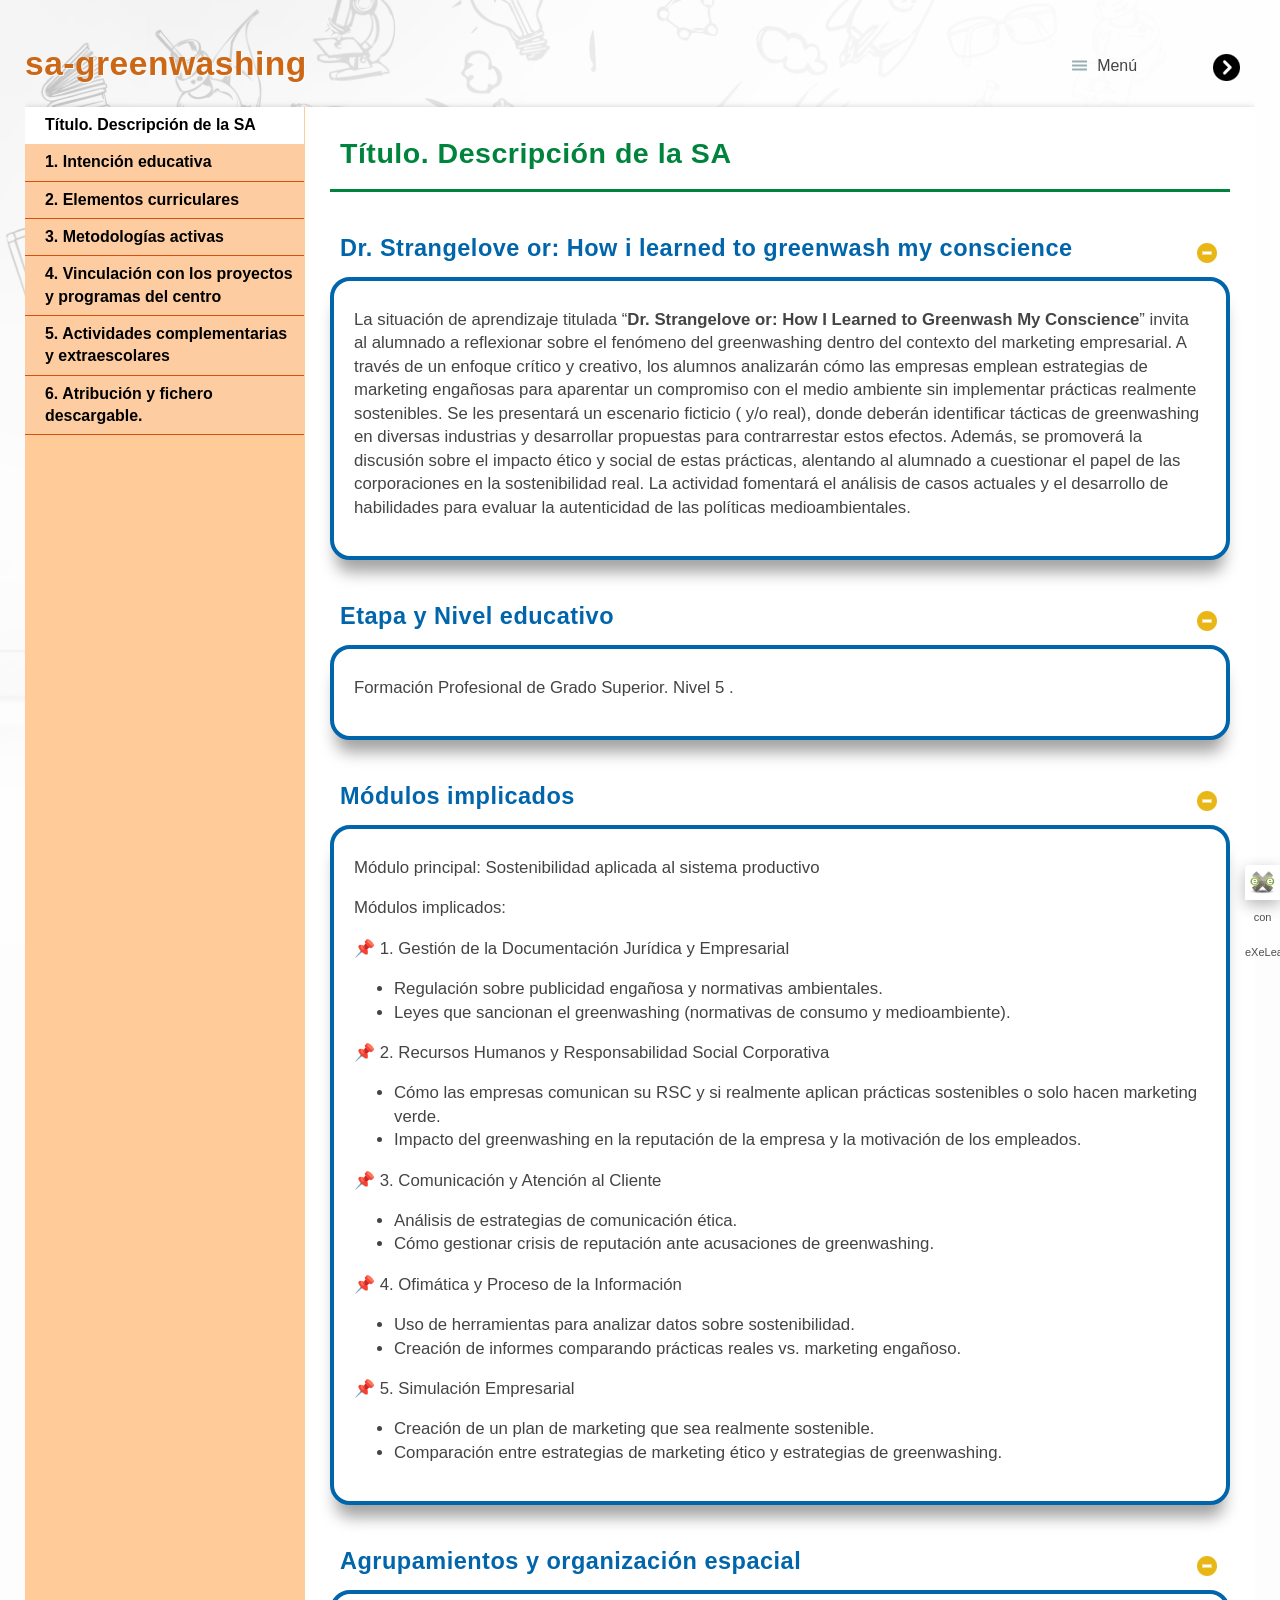
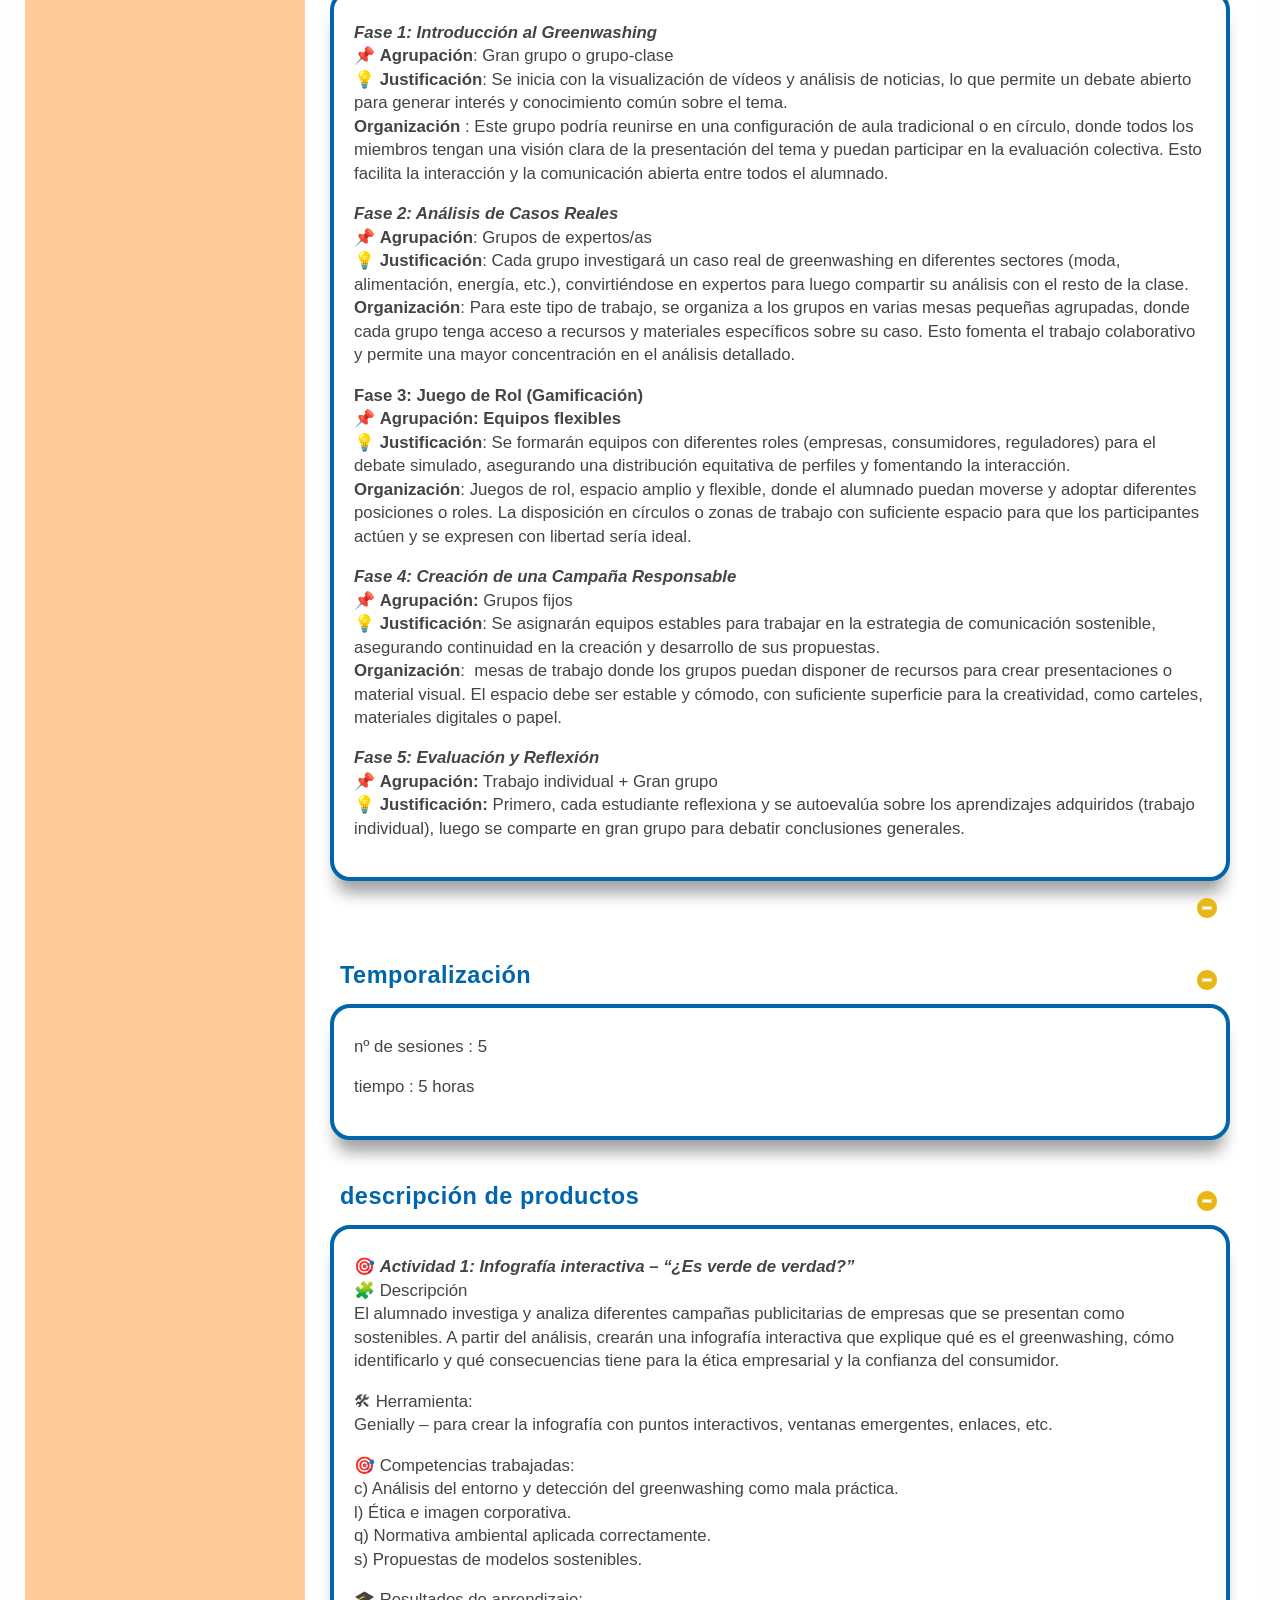
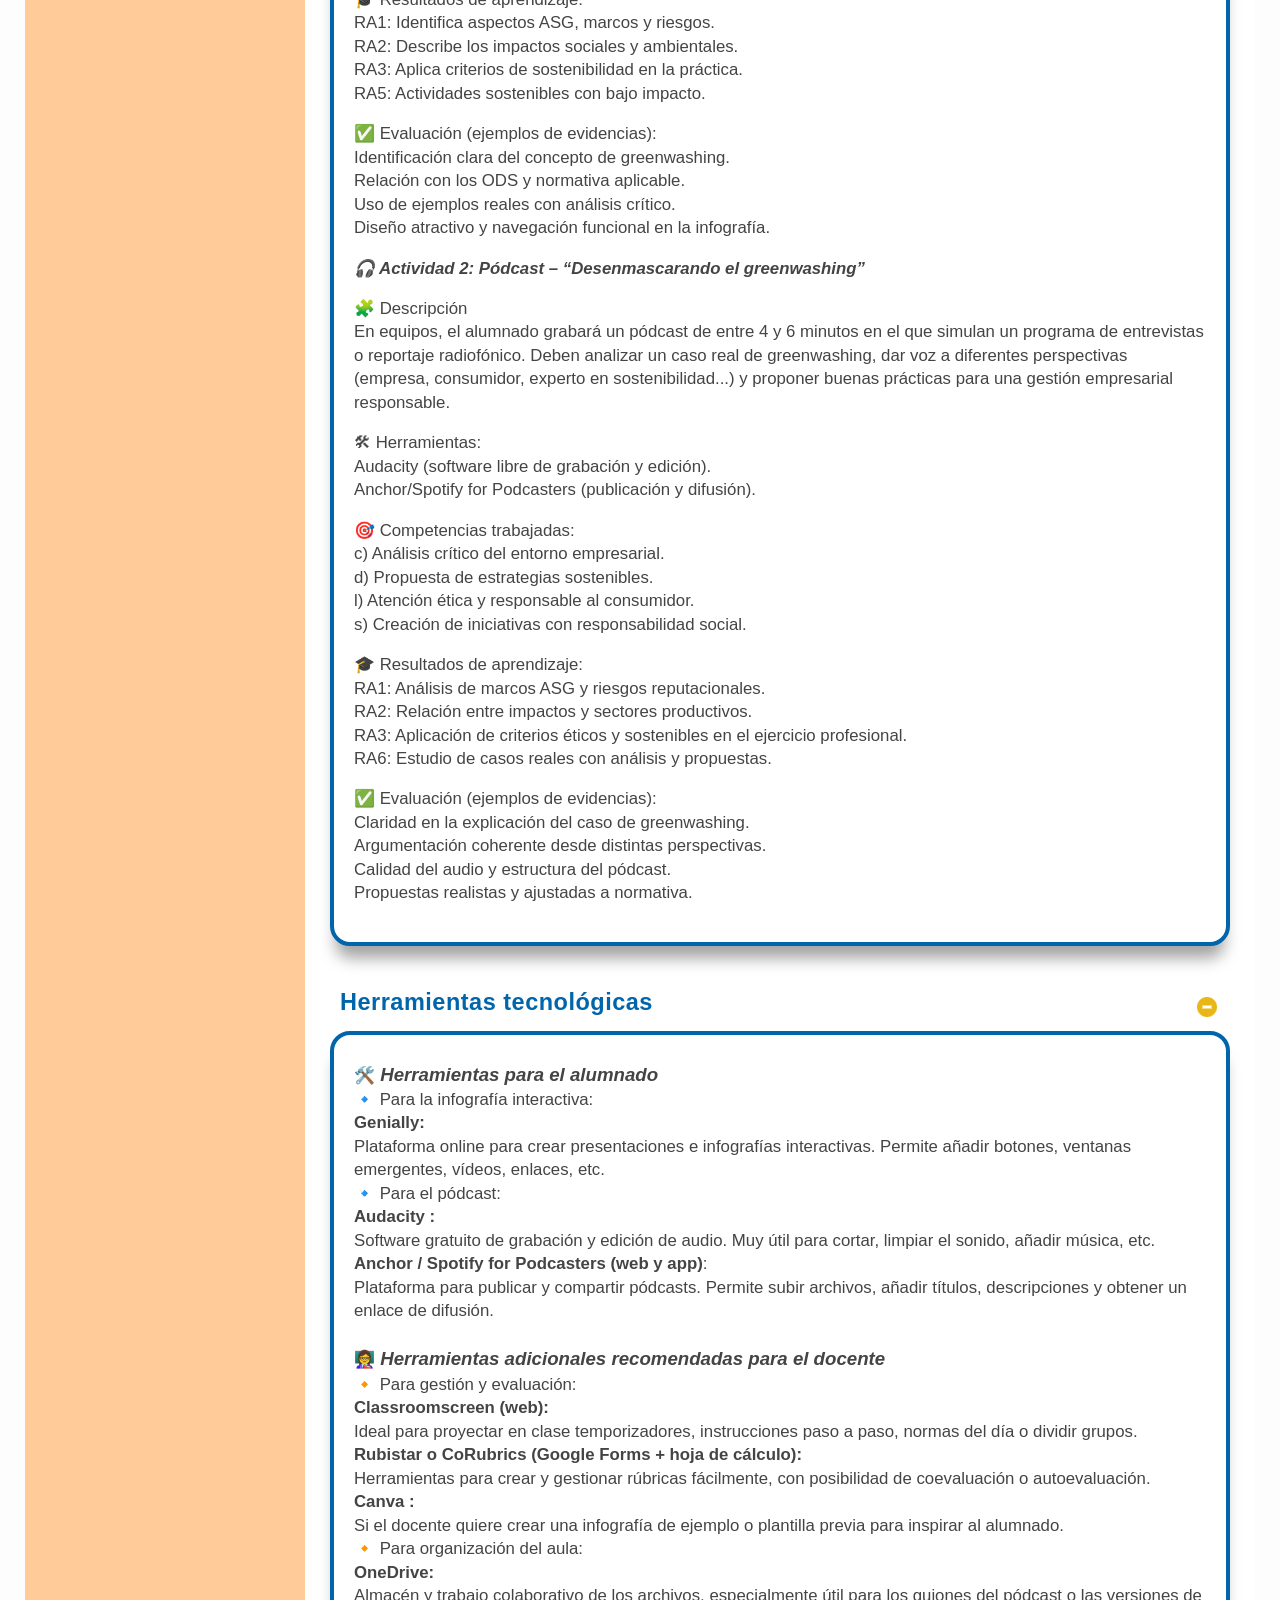
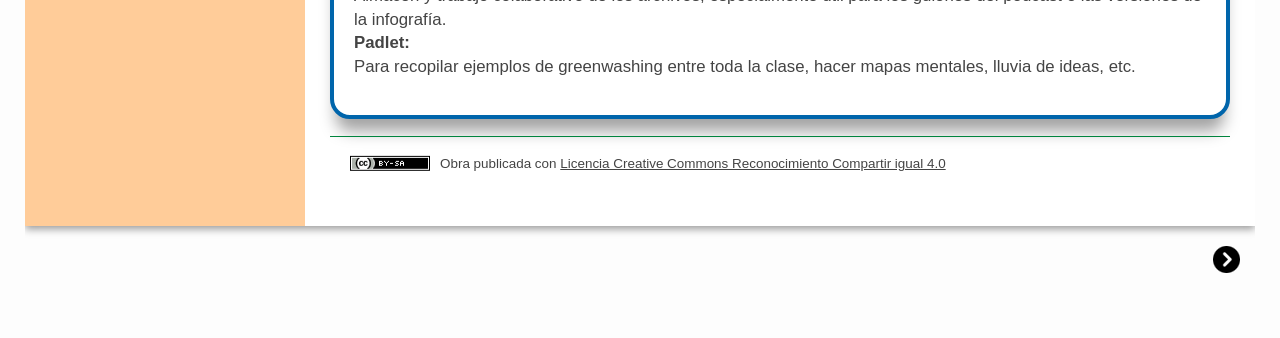
==== index.html @ 89f5fe3b "Add files via upload" ====
<!doctype html>
<html lang="es">
<head>
<link rel="stylesheet" type="text/css" href="base.css" />
<link rel="stylesheet" type="text/css" href="content.css" />
<link rel="stylesheet" type="text/css" href="nav.css" />
<meta http-equiv="content-type" content="text/html;  charset=utf-8" />
<title>sa-greenwashing </title>
<link rel="shortcut icon" href="favicon.ico" type="image/x-icon" />
<meta name="author" content="NMBV" />
<link rel="license" type="text/html" href="http://creativecommons.org/licenses/by-sa/4.0/" />
<meta name="generator" content="eXeLearning 2.9 Portable - exelearning.net" />
<meta name="description" content="Situación de aprendizaje sobre greenwashing" />
<!--[if lt IE 9]><script type="text/javascript" src="exe_html5.js"></script><![endif]-->
<script type="text/javascript" src="exe_jquery.js"></script>
<script type="text/javascript" src="common_i18n.js"></script>
<script type="text/javascript" src="common.js"></script>
<meta name="viewport" content="width=device-width, initial-scale=1" />
</head>
<body class="exe-web-site" id="exe-node-0"><script type="text/javascript">document.body.className+=" js"</script>
<div id="content">
<p id="skipNav"><a href="#main" class="sr-av">Saltar la navegación</a></p>
<header id="header" ><div id="headerContent">sa-greenwashing</div></header>
<nav id="siteNav">
<ul>
   <li id="active"><a href="index.html" class="active daddy main-node">Título. Descripción de la SA</a></li>
   <li><a href="1_intencin_educativa.html" class="no-ch">1. Intención educativa</a></li>
   <li><a href="2_elementos_curriculares.html" class="no-ch">2. Elementos curriculares</a></li>
   <li><a href="3_metodologas_activas.html" class="no-ch">3. Metodologías activas</a></li>
   <li><a href="4_vinculacin_con_los_proyectos_y_programas_del_centro.html" class="no-ch">4. Vinculación con los proyectos y programas del centro</a></li>
   <li><a href="5_actividades_complementarias_y_extraescolares.html" class="no-ch">5. Actividades complementarias y extraescolares</a></li>
   <li><a href="6_atribucin_y_fichero_descargable.html" class="no-ch">6. Atribución y fichero descargable.</a></li>
</ul>
</nav>
<div id='topPagination'>
<nav class="pagination noprt">
<a href="1_intencin_educativa.html" class="next"><span>Siguiente<span> &raquo;</span></span></a>
</nav>
</div>
<div id="main-wrapper">
<section id="main">
<header id="nodeDecoration"><h1 id="nodeTitle">Título. Descripción de la SA</h1></header>
<article class="iDevice_wrapper textIdevice em_iDevice" id="id1">
<div class="iDevice emphasis1" >
<header class="iDevice_header iDevice_header_noIcon"><h1 class="iDeviceTitle">Dr. Strangelove or: How i learned to greenwash my conscience</h1></header>
<div class="iDevice_inner">
<div class="iDevice_content_wrapper">
<div id="ta1_127_2" class="block iDevice_content">
<div class="exe-text"><p>La situación de aprendizaje titulada “<strong>Dr. Strangelove or: How I Learned to Greenwash My Conscience</strong>” invita al alumnado a reflexionar sobre el fenómeno del greenwashing dentro del contexto del marketing empresarial. A través de un enfoque crítico y creativo, los alumnos analizarán cómo las empresas emplean estrategias de marketing engañosas para aparentar un compromiso con el medio ambiente sin implementar prácticas realmente sostenibles. Se les presentará un escenario ficticio ( y/o real), donde deberán identificar tácticas de greenwashing en diversas industrias y desarrollar propuestas para contrarrestar estos efectos. Además, se promoverá la discusión sobre el impacto ético y social de estas prácticas, alentando al alumnado a cuestionar el papel de las corporaciones en la sostenibilidad real. La actividad fomentará el análisis de casos actuales y el desarrollo de habilidades para evaluar la autenticidad de las políticas medioambientales.</p>
<p></p></div>
</div>
</div>
</div>
</div>
</article>
<article class="iDevice_wrapper textIdevice em_iDevice" id="id3">
<div class="iDevice emphasis1" >
<header class="iDevice_header iDevice_header_noIcon"><h1 class="iDeviceTitle">Etapa y Nivel educativo</h1></header>
<div class="iDevice_inner">
<div class="iDevice_content_wrapper">
<div id="ta3_129_2" class="block iDevice_content">
<div class="exe-text"><p>Formación Profesional de Grado Superior. Nivel 5 .</p></div>
</div>
</div>
</div>
</div>
</article>
<article class="iDevice_wrapper textIdevice em_iDevice" id="id4">
<div class="iDevice emphasis1" >
<header class="iDevice_header iDevice_header_noIcon"><h1 class="iDeviceTitle">Módulos implicados</h1></header>
<div class="iDevice_inner">
<div class="iDevice_content_wrapper">
<div id="ta4_130_2" class="block iDevice_content">
<div class="exe-text"><p>Módulo principal: Sostenibilidad aplicada al sistema productivo</p>
<p>Módulos implicados:</p>
<p>📌 1. Gestión de la Documentación Jurídica y Empresarial</p>
<ul>
<li>Regulación sobre publicidad engañosa y normativas ambientales.</li>
<li>Leyes que sancionan el greenwashing (normativas de consumo y medioambiente).</li>
</ul>
<p>📌 2. Recursos Humanos y Responsabilidad Social Corporativa</p>
<ul>
<li>Cómo las empresas comunican su RSC y si realmente aplican prácticas sostenibles o solo hacen marketing verde.</li>
<li>Impacto del greenwashing en la reputación de la empresa y la motivación de los empleados.</li>
</ul>
<p>📌 3. Comunicación y Atención al Cliente</p>
<ul>
<li>Análisis de estrategias de comunicación ética.</li>
<li>Cómo gestionar crisis de reputación ante acusaciones de greenwashing.</li>
</ul>
<p>📌 4. Ofimática y Proceso de la Información</p>
<ul>
<li>Uso de herramientas para analizar datos sobre sostenibilidad.</li>
<li>Creación de informes comparando prácticas reales vs. marketing engañoso.</li>
</ul>
<p>📌 5. Simulación Empresarial</p>
<ul>
<li>Creación de un plan de marketing que sea realmente sostenible.</li>
<li>Comparación entre estrategias de marketing ético y estrategias de greenwashing.</li>
</ul>
<p></p></div>
</div>
</div>
</div>
</div>
</article>
<article class="iDevice_wrapper textIdevice em_iDevice" id="id5">
<div class="iDevice emphasis1" >
<header class="iDevice_header iDevice_header_noIcon"><h1 class="iDeviceTitle">Agrupamientos y organización  espacial</h1></header>
<div class="iDevice_inner">
<div class="iDevice_content_wrapper">
<div id="ta5_131_2" class="block iDevice_content">
<div class="exe-text"><p><strong><em>Fase 1: Introducción al Greenwashing</em></strong><br />📌 <strong>Agrupación</strong>: Gran grupo o grupo-clase<br />💡 <strong>Justificación</strong>: Se inicia con la visualización de vídeos y análisis de noticias, lo que permite un debate abierto para generar interés y conocimiento común sobre el tema.<br /><strong>Organización</strong> : Este grupo podría reunirse en una configuración de aula tradicional o en círculo, donde todos los miembros tengan una visión clara de la presentación del tema y puedan participar en la evaluación colectiva. Esto facilita la interacción y la comunicación abierta entre todos el alumnado.</p>
<p></p>
<p><em><strong>Fase 2: Análisis de Casos Reales</strong></em><br />📌 <strong>Agrupación</strong>: Grupos de expertos/as<br />💡 <strong>Justificación</strong>: Cada grupo investigará un caso real de greenwashing en diferentes sectores (moda, alimentación, energía, etc.), convirtiéndose en expertos para luego compartir su análisis con el resto de la clase.<br /><strong>Organización</strong>: Para este tipo de trabajo, se organiza a los grupos en varias mesas pequeñas agrupadas, donde cada grupo tenga acceso a recursos y materiales específicos sobre su caso. Esto fomenta el trabajo colaborativo y permite una mayor concentración en el análisis detallado.</p>
<p><strong>Fase 3: Juego de Rol (Gamificación)</strong><br />📌 <strong>Agrupación: Equipos flexibles</strong><br />💡 <strong>Justificación</strong>: Se formarán equipos con diferentes roles (empresas, consumidores, reguladores) para el debate simulado, asegurando una distribución equitativa de perfiles y fomentando la interacción.<br /><strong>Organización</strong>: Juegos de rol, espacio amplio y flexible, donde el alumnado puedan moverse y adoptar diferentes posiciones o roles. La disposición en círculos o zonas de trabajo con suficiente espacio para que los participantes actúen y se expresen con libertad sería ideal.</p>
<p><em><strong>Fase 4: Creación de una Campaña Responsable</strong></em><br />📌 <strong>Agrupación:</strong> Grupos fijos<br />💡 <strong>Justificación</strong>: Se asignarán equipos estables para trabajar en la estrategia de comunicación sostenible, asegurando continuidad en la creación y desarrollo de sus propuestas.<br /><strong>Organización</strong>:  mesas de trabajo donde los grupos puedan disponer de recursos para crear presentaciones o material visual. El espacio debe ser estable y cómodo, con suficiente superficie para la creatividad, como carteles, materiales digitales o papel.</p>
<p><em><strong>Fase 5: Evaluación y Reflexión</strong></em><br />📌 <strong>Agrupación:</strong> Trabajo individual + Gran grupo<br />💡 <strong>Justificación:</strong> Primero, cada estudiante reflexiona y se autoevalúa sobre los aprendizajes adquiridos (trabajo individual), luego se comparte en gran grupo para debatir conclusiones generales.</p></div>
</div>
</div>
</div>
</div>
</article>
<article class="iDevice_wrapper textIdevice" id="id6">
<div class="iDevice emphasis0" >
<div id="ta6_132_2" class="block iDevice_content">

</div>
</div>
</article>
<article class="iDevice_wrapper textIdevice em_iDevice" id="id7">
<div class="iDevice emphasis1" >
<header class="iDevice_header iDevice_header_noIcon"><h1 class="iDeviceTitle">Temporalización</h1></header>
<div class="iDevice_inner">
<div class="iDevice_content_wrapper">
<div id="ta7_127_2" class="block iDevice_content">
<div class="exe-text"><p>nº de sesiones : 5</p>
<p>tiempo : 5 horas</p></div>
</div>
</div>
</div>
</div>
</article>
<article class="iDevice_wrapper textIdevice em_iDevice" id="id8">
<div class="iDevice emphasis1" >
<header class="iDevice_header iDevice_header_noIcon"><h1 class="iDeviceTitle">descripción de productos</h1></header>
<div class="iDevice_inner">
<div class="iDevice_content_wrapper">
<div id="ta8_128_2" class="block iDevice_content">
<div class="exe-text"><p>🎯 <em><strong>Actividad 1: Infografía interactiva – “¿Es verde de verdad?”</strong></em><br />🧩 Descripción<br />El alumnado investiga y analiza diferentes campañas publicitarias de empresas que se presentan como sostenibles. A partir del análisis, crearán una infografía interactiva que explique qué es el greenwashing, cómo identificarlo y qué consecuencias tiene para la ética empresarial y la confianza del consumidor.</p>
<p>🛠 Herramienta:<br />Genially – para crear la infografía con puntos interactivos, ventanas emergentes, enlaces, etc.</p>
<p>🎯 Competencias trabajadas:<br />c) Análisis del entorno y detección del greenwashing como mala práctica.<br />l) Ética e imagen corporativa.<br />q) Normativa ambiental aplicada correctamente.<br />s) Propuestas de modelos sostenibles.</p>
<p>🎓 Resultados de aprendizaje:<br />RA1: Identifica aspectos ASG, marcos y riesgos.<br />RA2: Describe los impactos sociales y ambientales.<br />RA3: Aplica criterios de sostenibilidad en la práctica.<br />RA5: Actividades sostenibles con bajo impacto.</p>
<p>✅ Evaluación (ejemplos de evidencias):<br />Identificación clara del concepto de greenwashing.<br />Relación con los ODS y normativa aplicable.<br />Uso de ejemplos reales con análisis crítico.<br />Diseño atractivo y navegación funcional en la infografía.</p>
<p><em><strong>🎧 Actividad 2: Pódcast – “Desenmascarando el greenwashing”</strong></em></p>
<p>🧩 Descripción<br />En equipos, el alumnado grabará un pódcast de entre 4 y 6 minutos en el que simulan un programa de entrevistas o reportaje radiofónico. Deben analizar un caso real de greenwashing, dar voz a diferentes perspectivas (empresa, consumidor, experto en sostenibilidad...) y proponer buenas prácticas para una gestión empresarial responsable.</p>
<p>🛠 Herramientas:<br />Audacity (software libre de grabación y edición).<br />Anchor/Spotify for Podcasters (publicación y difusión).</p>
<p>🎯 Competencias trabajadas:<br />c) Análisis crítico del entorno empresarial.<br />d) Propuesta de estrategias sostenibles.<br />l) Atención ética y responsable al consumidor.<br />s) Creación de iniciativas con responsabilidad social.</p>
<p>🎓 Resultados de aprendizaje:<br />RA1: Análisis de marcos ASG y riesgos reputacionales.<br />RA2: Relación entre impactos y sectores productivos.<br />RA3: Aplicación de criterios éticos y sostenibles en el ejercicio profesional.<br />RA6: Estudio de casos reales con análisis y propuestas.</p>
<p>✅ Evaluación (ejemplos de evidencias):<br />Claridad en la explicación del caso de greenwashing.<br />Argumentación coherente desde distintas perspectivas.<br />Calidad del audio y estructura del pódcast.<br />Propuestas realistas y ajustadas a normativa.</p></div>
</div>
</div>
</div>
</div>
</article>
<article class="iDevice_wrapper textIdevice em_iDevice" id="id9">
<div class="iDevice emphasis1" >
<header class="iDevice_header iDevice_header_noIcon"><h1 class="iDeviceTitle">Herramientas tecnológicas</h1></header>
<div class="iDevice_inner">
<div class="iDevice_content_wrapper">
<div id="ta9_129_2" class="block iDevice_content">
<div class="exe-text"><p>🛠️<span style="font-size: 14pt;"> <em><strong>Herramientas para el alumnado</strong></em></span><br />🔹 Para la infografía interactiva:<br /><strong>Genially:</strong><br />Plataforma online para crear presentaciones e infografías interactivas. Permite añadir botones, ventanas emergentes, vídeos, enlaces, etc.<br />🔹 Para el pódcast:<br /><strong>Audacity :</strong><br />Software gratuito de grabación y edición de audio. Muy útil para cortar, limpiar el sonido, añadir música, etc.<br /><strong>Anchor / Spotify for Podcasters (web y app)</strong>:<br />Plataforma para publicar y compartir pódcasts. Permite subir archivos, añadir títulos, descripciones y obtener un enlace de difusión.<br /><br />👩‍🏫<span style="font-size: 14pt;"><em><strong> Herramientas adicionales recomendadas para el docente</strong></em></span><br />🔸 Para gestión y evaluación:<br /><strong>Classroomscreen (web):</strong><br />Ideal para proyectar en clase temporizadores, instrucciones paso a paso, normas del día o dividir grupos.<br /><strong>Rubistar o CoRubrics (Google Forms + hoja de cálculo):</strong><br />Herramientas para crear y gestionar rúbricas fácilmente, con posibilidad de coevaluación o autoevaluación.<br /><strong>Canva :</strong><br />Si el docente quiere crear una infografía de ejemplo o plantilla previa para inspirar al alumnado.<br />🔸 Para organización del aula:<br /><strong>OneDrive:</strong><br />Almacén y trabajo colaborativo de los archivos, especialmente útil para los guiones del pódcast o las versiones de la infografía.<br /><strong>Padlet:</strong><br />Para recopilar ejemplos de greenwashing entre toda la clase, hacer mapas mentales, lluvia de ideas, etc.</p></div>
</div>
</div>
</div>
</div>
</article>
<div id="packageLicense" class="cc cc-by-sa">
<p><span>Obra publicada con</span> <a rel="license" href="http://creativecommons.org/licenses/by-sa/4.0/">Licencia Creative Commons Reconocimiento Compartir igual 4.0</a></p>
</div>
</section>
</div>
<div id='bottomPagination'>
<nav class="pagination noprt">
<a href="1_intencin_educativa.html" class="next"><span>Siguiente<span> &raquo;</span></span></a>
</nav>
</div>
</div>
<p id="made-with-eXe"><a href="https://exelearning.net/" target="_blank" rel="noopener"><span>Creado con eXeLearning<span> (Ventana nueva)</span></span></a></p><script type="text/javascript" src="_style_js.js"></script></body></html>
---- base.css ----
/*
eXe
Copyright 2004-2006, University of Auckland
Copyright 2004-2007 eXe Project, New Zealand Tertiary Education Commission
base style sheet for all themes
*/
body{margin:0;padding:0 10px 10px 10px;font-family:arial,verdana,helvetica,sans-serif;font-size:.8em}#header{text-align:left;height:50px;padding-left:20px;font-size:2.2em;font-weight:bold}a{text-decoration:none}a:hover,a:focus{text-decoration:underline}img.submit,img.help,img.info,img.gallery{border:0}li{list-style-position:inside}#nodeDecoration{padding:.1em;border-bottom:0;text-align:right}.block,.feedback{display:block;padding-top:.25em;padding-bottom:.25em}.feedback{font-family:times,serif;font-size:120%}.feedback-button p{margin:0}.emphasis0{padding-left:0;margin:0}.iDeviceTitle{font-weight:bold;position:relative;top:-18px}input.feedbackbutton{margin-top:10px;margin-bottom:10px}.popupDiv{background-color:#EDEFF0;border:2px solid #607489;padding:0 4px 4px 4px;margin-left:15px;text-align:left;z-index:99;border-radius:3px}.popupDivLabel{text-align:center;font:message-box;font-weight:bold;color:#fff;cursor:move;margin:0 -4px;background-image:url(popup_bg.gif)}@media print{.feedback{display:block!important}.feedback.iDevice_solution a{text-decoration:none;color:inherit}.iDevice_solution li span{display:none}div.node,article.node{page-break-after:always}.external-iframe{display:none}.external-iframe-src{display:block!important;margin:2em 0;font-size:.95em;text-align:center}#made-with-eXe{display:none}}.external-iframe{border:0}.iDevice a,#siteFooter a,#packageLicense a,.toggle-idevice a{text-decoration:underline}.iDevice a:hover,#siteFooter a:hover,#packageLicense a:hover,.toggle-idevice a:hover{text-decoration:none}.pre-code{background:#112C4A;color:#E7ECF1;font-family:Monaco,Courier,monospace;border-radius:9px;font-size:12px;margin:2em 1em;overflow:auto;padding:20px}.iDevice_content{position:relative;max-width:100%}.exe-epub3 .iDevice_content{position:static}.iDevice_header{background-position:0 50%;background-repeat:no-repeat}.iDevice_header.iDevice_header_noIcon{background-image:none;padding:5px 0}.TrueFalseIdevice label{white-space:nowrap;margin-right:1em;line-height:1.7em}.cloze-activity-form input[type='text']{max-width:calc(100% - .45em)}.exe-dl{margin-bottom:2em;margin-left:1.5em}.exe-dl dt{font-weight:bold}.exe-dl dd{margin:1em 1.5em}.js .exe-dl dt{margin:1.2em 0 0 0}.exe-dl dt a{text-decoration:underline}.exe-dl .icon{font-family:Arial,sans-serif;display:block;width:20px;height:20px;font-size:16px;margin-right:1em;line-height:20px;text-align:center;float:left;border-radius:2px;position:relative}@media all and (min-width:1px){.exe-dl dt a{align-items:center;display:flex;text-decoration:none}.exe-dl .icon{height:18px;line-height:18px;width:18px;padding:1px;font:18px monospace;font-weight:bold;display:flex;justify-content:center;align-items:center}}.exe-dl-toggler{height:20px;margin:1.5em}.exe-dl-toggler a{margin-left:0;font-weight:bold}.js .exe-dl dd{display:none;padding-left:0;margin:1em 1em 1em 37px}.exe-math{display:block;margin:2em 0}.exe-math,.MathJax_Display{text-align:left!important}.exe-math.position-center,.position-center .MathJax_Display,[style*="text-align: center"] .MathJax_Display{text-align:center!important}.exe-math.position-right,.position-right .MathJax_Display,[style*="text-align: right"] .MathJax_Display{text-align:right!important}.js .show-image .exe-math-code,.js .show-code .exe-math-img{display:none}.exe-math-links{font-size:.85em}.exe-math-inline{display:inline;margin:0 .1em!important}.exe-figure{margin:2em 0;max-width:100%}.position-center{margin:2em auto}.position-right{margin:2em 0 2em auto}.float-left{float:left;margin:.5em 1.5em 1em 0}.float-right{float:right;margin:.5em 0 1em 2em}.figcaption{padding-top:.2em}.figcaption.header{padding-top:0;padding-bottom:.2em}.exe-layout-2-cols,.exe-layout-3-cols{width:100%}.exe-layout-2-cols .exe-col{float:left;width:49%}.exe-layout-2-cols .exe-col-1{padding-right:1%}.exe-layout-2-cols .exe-col-2{padding-left:1%}.exe-layout-2-30-70 .exe-col{width:69%}.exe-layout-2-30-70 .exe-col-1{width:29%}.exe-layout-2-70-30 .exe-col{width:29%}.exe-layout-2-70-30 .exe-col-1{width:69%}.exe-layout-3-cols .exe-col{float:left;width:32%}.exe-layout-3-cols .exe-col-1,.exe-layout-3-cols .exe-col-2{padding-right:2%}.exe-block-warning{background:#FCF8E3;color:#796034;border:1px solid #FAEBCC;padding:0 1em;border-radius:4px}p.exe-block-warning{padding:1em}.exe-block-alert{background:#ffc;color:#855000;border:1px solid #FFF099;padding:0 1em;border-radius:4px}p.exe-block-alert{padding:1em}.exe-block-danger{background:#FEF0EF;color:#973C3B;border:1px solid #F3DADD;padding:0 1em;border-radius:4px}p.exe-block-danger{padding:1em}.exe-block-info{background:#E1F1F9;color:#2B627D;border:1px solid #C9EDF4;padding:0 1em;border-radius:4px}p.exe-block-info{padding:1em}.exe-block-success{background:#E5F3E0;color:#336634;border:1px solid #DEEDD1;padding:0 1em;border-radius:4px}p.exe-block-success{padding:1em}.exe-block-warning a{color:#4F360A}.exe-block-alert a{color:#5B2600}.exe-block-danger a{color:#6D1211}.exe-block-info a{color:#063853}.exe-block-success a{color:#093C0A}div.exe-block-warning,div.exe-block-alert,div.exe-block-danger,div.exe-block-info,div.exe-block-success{margin:1em 0}.js a.exe-enlarge{position:relative;display:block}.exe-enlarge-icon{display:none;width:30px;height:30px;position:absolute;top:50%;left:50%;margin:-15px 0 0 -15px;border-radius:15px;background:#333;z-index:10;box-shadow:0 0 7px 0 #DDD}.exe-enlarge-icon b{width:30px;height:30px;line-height:30px;text-align:center;display:block;font-size:1.3em;color:#FFF}.exe-enlarge-icon b:before{content:"+"}.js a.exe-enlarge:hover img,.js a.exe-enlarge:focus img{opacity:.7;filter:alpha(opacity=70)}a.exe-enlarge:hover .exe-enlarge-icon,a.exe-enlarge:focus .exe-enlarge-icon{display:block;*display:none}.exe-clear{overflow:auto}.toggle-idevice,.exe-hidden,.js-required,.js .js-hidden,.exe-mindmap-code{display:none}.js .js-required{display:block}#packageLicense{text-align:center}.js #main .iDevice_hint_title{font-size:1em;margin-top:0;font-weight:normal;*margin-top:1em}.iDevice_hint{margin-bottom:1.5em}.iDevice_hint_title a{background-repeat:no-repeat;background-position:0 50%;padding-left:23px;text-decoration:none}.iDevice_hint_content{padding:0 23px}.iDevice_answer{overflow:hidden;*margin:1.5em 0}.iDevice_answer{overflow:hidden}.iDevice_answer p{margin-top:0}.iDevice_answer-field{width:2.5em;float:left}.js .iDevice_answer-content,.js .iDevice_answer-feedback{padding-left:2.5em}.hidden-idevice .image_text{display:none}abbr[title],acronym[title]{text-decoration:none;border-bottom:1px dotted}.pagination.page-counter{text-align:center}.pagination.noprt .sep{display:none}.pagination.noprt .page-counter{margin-right:20px}#topPagination .page-counter{margin-left:20px;margin-right:0}#skipNav{margin:0;position:absolute;width:100%}.sr-av,.js .js-sr-av,#skipNav a,.exe-hidden-accessible,.js .exe-tooltip-text{position:absolute;overflow:hidden;clip:rect(0 0 0 0);clip:rect(0,0,0,0);height:0}#skipNav a{background:#333;color:#fff;padding:.4em .85em}#skipNav a:active,#skipNav a:focus{position:static;overflow:visible;clip:auto;height:auto}.exe-table{margin:2em auto;max-width:100%;border:1px solid #CCC;border-collapse:collapse;border-spacing:0}.exe-table tr{background:#fff}.exe-table caption{padding:.5em 0;text-align:center;font-style:italic}.exe-table td,.exe-table th{border:1px solid #CCC;margin:0;padding:.5em 1em}.exe-table thead{background:#ddd;color:#000;text-align:left}.exe-table tr:nth-child(2n-1) td,.exe-table tbody tr:nth-child(2n-1) th{background:#F4F4F4}.exe-table tbody tr:nth-child(2n) th{background:#F4F4F4}.exe-table tbody tr:nth-child(2n-1) th{background:#E4E4E4}.exe-table thead+tbody tr:nth-child(2n) th{background:#fff}.exe-table thead+tbody tr:nth-child(2n-1) th{background:#F4F4F4}.exe-table-minimalist{margin:2em auto;border-collapse:collapse}.exe-table-minimalist tr{background:#fff}.exe-table-minimalist thead th{color:#000;padding:.6em 1.5em .6em .8em;border-bottom:2px solid #CCC;text-align:left}.exe-table-minimalist td,.exe-table-minimalist tbody th{border-bottom:1px solid #ccc;color:#555;padding:.5em 1.5em .5em .8em}.exe-table-minimalist tbody tr:hover td,.exe-table-minimalist tbody tr:hover th{color:#222}.exe-table-minimalist tr:nth-child(2n-1) td,.exe-table-minimalist tbody tr:nth-child(2n-1) th{background:#F9F9F9}.exe-table-minimalist caption{text-align:center;font-style:italic;border-bottom:2px solid #CCC;padding:.6em 0}.exe-table-responsive{display:block;overflow-x:auto;border:none}.exe-table-responsive,.exe-table-responsive th,.exe-table-responsive tr,.exe-table-responsive td{width:auto!important}body .qtip{font-size:.85em;line-height:1.5em}.qtip .exe-tooltip-text{position:relative;overflow:auto;clip:auto;height:auto}ol.auto-numbered{counter-reset:item}.auto-numbered ol{counter-reset:item}.auto-numbered li{display:block}.auto-numbered li:before{content:counters(item,".") ".- ";counter-increment:item}.exe-quote-cite cite{display:block;text-align:right;margin-top:-.5em}.exe-link-data{font-size:.8em;margin:0 .2em}.exe-link-data abbr{cursor:help}.styled-qc{font-family:Georgia,serif;font-style:italic;margin:1.5em 2.5em;padding:.25em 3.5em;position:relative}.styled-qc:before{display:block;content:"\201C";font-size:5em;position:absolute;left:0;top:-20px}.js .pbl-task-info{visibility:hidden}.pbl-task-info dt{float:left;font-weight:bold;margin-right:.5em}.pbl-task-info{overflow:hidden;margin:1em 0 1.5em 20px;width:auto;float:right;text-align:right}.pbl-task-info dt{margin:0;float:left;clear:left;width:150px}.pbl-task-info dd{margin:0 0 0 150px;text-align:left;padding-left:.5em}.pbl-task-info dd:after{content:'';display:block;clear:both}.pbl-task-description{clear:both}iframe,object,embed{max-width:100%}img,video{max-width:100%;height:auto}@media all and (max-width:992px){.exe-layout-3-cols .exe-col{float:none;width:100%;padding:0}.exe-layout-3-cols .exe-col .exe-figure{margin:2em auto}}@media all and (max-width:780px){.styled-qc{margin:1.5em .5em}.exe-layout-2-cols .exe-col{float:none;width:100%;padding:0}.exe-layout-2-cols .exe-col .exe-figure{margin:2em auto}}#exe-client-search-form{text-align:right;margin-bottom:2em}#exe-client-search-form p{margin:0}#exe-client-search-text{border:1px solid #ddd;padding:5px 10px;width:250px;max-width:60%}#exe-client-search-submit{border:1px solid #ddd;padding:5px 10px;background:#ddd;margin-left:-.4em;color:#333}.exe-client-search-results #nodeTitle,.exe-client-search-results .iDevice_wrapper,#exe-client-search-results,#exe-client-search-reset{display:none}.exe-client-search-results #exe-client-search-results{display:block}.exe-client-search-results #exe-client-search-reset{display:inline;line-height:2em}#exe-client-search-results p{margin-top:1.5em}#exe-client-search-results ul{margin:1.5em 1.5em 3em 1.5em;padding:0;list-style:none}#main #exe-client-search-results li{list-style-image:none;margin-bottom:1.5em}#exe-client-search-results a{font-size:1.15em}.exe-client-search-result{background:yellow}.exe-client-search-read-more{font-size:.7em;margin-left:.2em}#exe-client-search-reset{margin-left:.5em}@media all and (max-width:700px){#exe-client-search-form{text-align:center}}@media all and (max-width:600px){.exe-client-search-results #exe-client-search-reset{display:block;margin:1em 0 0 0}}#made-with-eXe{margin:0;position:fixed;bottom:0;right:0}#made-with-eXe a{text-decoration:none;box-shadow:rgba(0,0,0,0.35) 0 5px 15px;border-top-left-radius:4px;color:#222;font-size:11px;font-family:Arial,sans-serif;line-height:35px;width:35px;height:35px;background:#fff url(exe_powered_logo.png) no-repeat 0 50%;display:block;background-size:auto 23px;text-decoration:none;transition:.5s;opacity:.8}#made-with-eXe span{padding-left:35px;padding-right:5px}#made-with-eXe span span{position:absolute;overflow:hidden;clip:rect(0 0 0 0);clip:rect(0,0,0,0);height:0}#made-with-eXe a:hover{width:auto;padding:0 5px;background-position:5px 50%;opacity:1}
---- content.css ----
/* vietnamese */
@font-face{font-family:'Atkinson Hyperlegible';font-style:normal;font-weight:300;src:local('Atkinson Hyperlegible'),local('EncodeSans-Light'),url(Atkinson-Hyperlegible-Regular-102a.woff2) format('woff2');unicode-range:U+0102-0103,U+0110-0111,U+1EA0-1EF9,U+20AB}
/* latin-ext */
@font-face{font-family:'Atkinson Hyperlegible';font-style:normal;font-weight:300;src:local('Atkinson Hyperlegible'),local('EncodeSans-Light'),url(Atkinson-Hyperlegible-Regular-102a.woff2) format('woff2');unicode-range:U+0100-024F,U+0259,U+1E00-1EFF,U+2020,U+20A0-20AB,U+20AD-20CF,U+2113,U+2C60-2C7F,U+A720-A7FF}
/* latin */
@font-face{font-family:'Atkinson Hyperlegible';font-style:normal;font-weight:300;src:local('Atkinson Hyperlegible'),local('EncodeSans-Light'),url(Atkinson-Hyperlegible-Regular-102a.woff2) format('woff2');unicode-range:U+0000-00FF,U+0131,U+0152-0153,U+02BB-02BC,U+02C6,U+02DA,U+02DC,U+2000-206F,U+2074,U+20AC,U+2122,U+2191,U+2193,U+2212,U+2215,U+FEFF,U+FFFD}
html,body{min-height:100%}
html{padding:0}
body{font:1.05em/1.4 "Atkinson Hyperlegible",Arial,Helvetica,sans-serif;padding:20px;margin:0;text-align:left;color:#444;background:#fff}
input,select,textarea,.feedback{font-family:"Atkinson Hyperlegible",​Arial,Helvetica,sans-serif;font-size:1em}
.pre-code,.highlighted-code{font-family:"Atkinson Hyperlegible",​Arial,Helvetica,sans-serif;font-size:.9em;border-radius:0}
a{color:#cc6715}
/* Header is also in single page */
header#header #headerContent h1{color:#cc6715;border:none;margin-right:75px}
#header h1{margin:0;font-size:1em;color:#00843D}
#emptyHeader,#nodeDecoration{height:auto;font-size:1em;text-align:left;letter-spacing:.5px;padding:16px 25px 16px 10px;border-bottom:3px solid #00843D;margin-bottom:0;background:url(_style_logo.png) no-repeat 100% 50%}
#header{height:auto;font-size:1em;text-align:left;letter-spacing:.5px;padding:16px 25px 16px 0px;border:none;margin-bottom:0;background:url(_style_logo.png) no-repeat 100% 50%}
.exe-single-page #header{font-size:1.55em}
#nodeTitle{font-size:1.55em;margin:0;color:#00843D;padding-right:60px}
#header h1,#nodeTitle{text-shadow:0 0 8px rgba(255,255,255,.6),0 0 5px rgba(255,255,255,.6),0 0 2px rgba(255,255,255,.9)}
#exe-node-0 header.nodeDecoration h1.nodeTitle{color:#fff;background-color:#00843d;padding:5px 5px 5px 15px;margin:5px 0 0 0 !important;border:none!important}
h1#nodeTitle{margin-right:30px}
/* Safe long titles in SCORM */
@media (max-width:420px){
	#header{font-size:21px}
	h1#nodeTitle{margin-right:80px;line-height:1.1em;font-size:21px}
	body .iDeviceTitle{font-size:20px}
	body .iDevice_header .toggle-idevice{position:absolute;right:13px;bottom:48px;margin:0}
}
/* .nodeTitle in single page */
.nodeTitle{padding:5px 0;border-bottom:2px solid #00843D;margin:5px 5px 5px 0;color:#00843D;letter-spacing:.5px;font-size:1.5em;padding-right:60px}
h1{font-size:1.5em;color:#444;letter-spacing:.5px;font-weight:bold}
h2{font-size:1.4em;color:#444;letter-spacing:.5px;font-weight:bold}
h3{font-size:1.35em;color:#444;letter-spacing:.5px;font-weight:bold}
h4{font-size:1.2em;font-weight:bold;color:#444}
h5{font-size:1.1em;font-weight:bold;color:#444}
h6{font-size:1em;font-weight:bold;color:#444}
p{margin:1em 0}
ol,ul{color:#444}
#main{height:auto!important;height:300px;min-height:300px;padding-top:10px}
#main h4{font-size:1.2em}
#main h5{font-size:1.1em}
#main h6{font-size:1em}
.iDevice{margin:25px 0 1em 0}
/* Modals */
#pp_full_res .pp_title{color:#00843D;margin:0;padding:1em 0 .25em 0}
#pp_full_res .pp_inline p{color:#444}
/* SCORM navigation */
.previousnext a.previouslink,
section.previousnext{display:none}
/* Tables */
.exe-table thead tr{background:none}

/* Blue iDevices (default) */

/* iDevice title */
.iDeviceTitle{font-size:1.4em;display:inline;font-weight:normal;vertical-align:middle;top:0;color:#2E2E2E;letter-spacing:.5px;font-weight:bold}
.iDeviceTitle:before{content:" ";display:block;width:15px;height:15px}
/* iDevice content */
.iDevice_content{word-wrap:break-word;overflow:auto;text-align:left}
/*.iDevice_inner*/
.iDevice_inner{padding:10px 20px 20px 20px;background:#fff;box-shadow:0px 18px 16px -6px rgba(0,0,0,0.37);border-radius:20px;border:4px solid #0065AB}
.iDeviceTitle{color:#0065AB}
/* iDevice icons */
.iDevice_header{background:url(icon_udl_exp_interactivo.svg) no-repeat 0 50%;padding:5px 0 5px 80px;position:relative;min-height:60px}
.iDevice .iDevice_header.iDevice_header_noIcon{padding:0 0 0 10px;background-image:none}
/* Buttons */
.feedbackbutton,.feedback-button input,.iDevice_buttons input{text-decoration:none;background-color:#0065ab;padding:.3em 1em;color:#fff;transition:background-color 0.4s ease-in-out;display:inline-block;border:none;cursor:pointer}
.feedbackbutton:hover,.feedback-button input:hover,.iDevice_buttons input:hover{background-color:#004b80}

.emphasis0 .feedbackbutton,.emphasis0 .feedback-button input,.emphasis0 .iDevice_buttons input{background-color:#CC6715}
.emphasis0 .feedbackbutton:hover,.emphasis0 .feedback-button input:hover,.emphasis0 .iDevice_buttons input:hover{background-color:#9D4C0A}

.activityIdevice .iDevice_header{background-image:url(icon_udl_exp_actividad.svg)}
.readingIdevice .iDevice_header{background-image:url(icon_udl_exp_lee.svg)}

.iDevice_wrapper[class*='em_iDevice_udl_exp'] .exe-table,
.UDLcontentIdevice-exp .exe-table{border-color:#0065ab}
.iDevice_wrapper[class*='em_iDevice_udl_exp'] .exe-table td,.iDevice_wrapper[class*='em_iDevice_udl_exp'] .exe-table th,
.UDLcontentIdevice-exp .exe-table td,.UDLcontentIdevice-exp .exe-table th{border-color:#0065ab}
.iDevice_wrapper[class*='em_iDevice_udl_exp'] .exe-table thead,
.UDLcontentIdevice-exp .exe-table thead{background:#005088;color:#FFF}

/* Green iDevices */
.iDevice_wrapper[class*='em_iDevice_udl_eng'] .iDeviceTitle,
.objectivesIdevice .iDeviceTitle,
.download-packageIdevice .iDeviceTitle,
.RssIdevice .iDeviceTitle,
.RubricIdevice .iDeviceTitle,
.OrientacionesalumnadofpdIdevice .iDeviceTitle,
.OrientacionestutoriafpdIdevice .iDeviceTitle,
.UDLcontentIdevice-eng .iDeviceTitle{color:#499113}

.iDevice_wrapper[class*='em_iDevice_udl_eng'] .iDevice_inner,
.objectivesIdevice .iDevice_inner,
.download-packageIdevice .iDevice_inner,
.RssIdevice .iDevice_inner,
.RubricIdevice .iDevice_inner,
.OrientacionesalumnadofpdIdevice .iDevice_inner,
.OrientacionestutoriafpdIdevice .iDevice_inner,
.UDLcontentIdevice-eng .iDevice_inner{border-color:#499113}

.objectivesIdevice .iDevice_header{background-image:url(icon_udl_eng_objetivos.svg)}
.download-packageIdevice .iDevice_header{background-image:url(icon_udl_eng_descarga.svg);padding-left:95px}
.RssIdevice .iDevice_header{background-image:url(icon_udl_eng_rss.svg)}
.RubricIdevice .iDevice_header{background-image:url(icon_udl_eng_rubrica.svg)}
.OrientacionesalumnadofpdIdevice .iDevice_header,
.OrientacionestutoriafpdIdevice .iDevice_header{background-image:url(icon_udl_eng_rubrica.svg)}

.iDevice_wrapper[class*='em_iDevice_udl_eng'] .exe-table,
.UDLcontentIdevice-eng .exe-table{background:#fff;border-color:#549b0d}
.iDevice_wrapper[class*='em_iDevice_udl_eng'] .exe-table td,.iDevice_wrapper[class*='em_iDevice_udl_eng'] .exe-table th,
.UDLcontentIdevice-eng .exe-table td,.UDLcontentIdevice-eng .exe-table th{border-color:#549b0d}
.iDevice_wrapper[class*='em_iDevice_udl_eng'] .exe-table thead,
.UDLcontentIdevice-eng .exe-table thead{background:#437c0a;color:#FFF}

.em_iDevice_udl_eng_like .feedbackbutton,.em_iDevice_udl_eng_like .feedback-button input,.em_iDevice_udl_eng_like .iDevice_buttons input,
.UDLcontentIdevice-eng .feedbackbutton,.UDLcontentIdevice-eng .feedback-button input,.UDLcontentIdevice-eng .iDevice_buttons input{background-color:#499113}
.em_iDevice_udl_eng_like .feedbackbutton:hover,.em_iDevice_udl_eng_like .feedback-button input:hover,.em_iDevice_udl_eng_like .iDevice_buttons input:hover,
.UDLcontentIdevice-eng .feedbackbutton:hover,.UDLcontentIdevice-eng .feedback-button input:hover,.UDLcontentIdevice-eng .iDevice_buttons input:hover{background-color:#366c0e}

/* Purple iDevices */
.iDevice_wrapper[class*='em_iDevice_udl_rep'] .iDeviceTitle,
.GalleryIdevice .iDeviceTitle,
.FileAttachIdeviceInc .iDeviceTitle,
.CasopracticofpdIdevice .iDeviceTitle,
.CasestudyIdevice .iDeviceTitle,
.CitasparapensarfpdIdevice .iDeviceTitle,
.ReflectionfpdIdevice .iDeviceTitle,
.ReflectionfpdmodifIdevice .iDeviceTitle,
.ReflectionIdevice .iDeviceTitle,
.EjercicioresueltofpdIdevice .iDeviceTitle,
.ParasabermasfpdIdevice .iDeviceTitle,
.RecomendacionfpdIdevice .iDeviceTitle,
.DebesconocerfpdIdevice .iDeviceTitle,
.preknowledgeIdevice .iDeviceTitle,
.WikipediaIdevice .iDeviceTitle,
.UDLcontentIdevice-rep .iDeviceTitle{color:#A25AC4}

.iDevice_wrapper[class*='em_iDevice_udl_rep'] .iDevice_inner,
.GalleryIdevice .iDevice_inner,
.FileAttachIdeviceInc .iDevice_inner,
.CasopracticofpdIdevice .iDevice_inner,
.CasestudyIdevice .iDevice_inner,
.CitasparapensarfpdIdevice .iDevice_inner,
.ReflectionfpdIdevice .iDevice_inner,
.ReflectionfpdmodifIdevice .iDevice_inner,
.ReflectionIdevice .iDevice_inner,
.EjercicioresueltofpdIdevice .iDevice_inner,
.ParasabermasfpdIdevice .iDevice_inner,
.RecomendacionfpdIdevice .iDevice_inner,
.DebesconocerfpdIdevice .iDevice_inner,
.preknowledgeIdevice .iDevice_inner,
.WikipediaIdevice .iDevice_inner,
.UDLcontentIdevice-rep .iDevice_inner{border-color:#A25AC4}

.GalleryIdevice .iDevice_header{background-image:url(icon_udl_rep_galeria.svg)}
.FileAttachIdeviceInc .iDevice_header{background-image:url(icon_udl_rep_adjunto.svg)}
.CasopracticofpdIdevice .iDevice_header,
.CasestudyIdevice .iDevice_header{background-image:url(icon_udl_rep_caso.svg)}
.CitasparapensarfpdIdevice .iDevice_header,
.ReflectionfpdIdevice .iDevice_header,
.ReflectionfpdmodifIdevice .iDevice_header,
.ReflectionIdevice .iDevice_header{background-image:url(icon_udl_rep_reflexion.svg)}
.EjercicioresueltofpdIdevice .iDevice_header{background-image:url(icon_udl_rep_ejemplo.svg)}
.ParasabermasfpdIdevice .iDevice_header,
.WikipediaIdevice .iDevice_header{background-image:url(icon_udl_rep_informarse.svg)}
.RecomendacionfpdIdevice .iDevice_header{background-image:url(icon_udl_rep_recomienda.svg)}
.DebesconocerfpdIdevice .iDevice_header,
.preknowledgeIdevice .iDevice_header{background-image:url(icon_udl_rep_conocer.svg)}

.iDevice_wrapper[class*='em_iDevice_udl_rep'] .exe-table,
.UDLcontentIdevice-rep .exe-table{background:#fff;border-color:#784aba}
.iDevice_wrapper[class*='em_iDevice_udl_rep'] .exe-table td,.iDevice_wrapper[class*='em_iDevice_udl_rep'] .exe-table th,
.UDLcontentIdevice-rep .exe-table td,.UDLcontentIdevice-rep .exe-table th{border-color:#784aba}
.iDevice_wrapper[class*='em_iDevice_udl_rep'] .exe-table thead,
.UDLcontentIdevice-rep .exe-table thead{background:#5f3996;color:#FFF}

.em_iDevice_udl_rep_like .feedbackbutton,.em_iDevice_udl_rep_like .feedback-button input,.em_iDevice_udl_rep_like .iDevice_buttons input,
.UDLcontentIdevice-rep .feedbackbutton,.UDLcontentIdevice-rep .feedback-button input,.UDLcontentIdevice-rep .iDevice_buttons input{background-color:#a25ac4}
.em_iDevice_udl_rep_like .feedbackbutton:hover,.em_iDevice_udl_rep_like .feedback-button input:hover,.em_iDevice_udl_rep_like .iDevice_buttons input:hover,
.UDLcontentIdevice-rep .feedbackbutton:hover,.UDLcontentIdevice-rep .feedback-button input:hover,.UDLcontentIdevice-rep .iDevice_buttons input:hover{background-color:#7d389e}

.FileAttachIdeviceInc a{color:#412866}

/* Carousel */
.js .exe-carousel h2{color:#7c3f06}
.fx-carousel-pagination a{background:#ee7f1a;text-decoration:none!important;color:#7c3f06;font-weight:bold}
.fx-carousel-pagination a:hover,.fx-carousel-pagination a:focus{text-decoration:none;color:#444}
.fx-carousel-pagination .fx-current a{background:#73D413;color:#444;text-decoration:none}
.fx-carousel-content{display:none;background:#fff;padding:1px 15px .5em 15px;border-radius:5px;margin:0 65px;border:1px solid #444}

/* Pagination */
.js .exe-paginated h2{color:#7c3f06}
.js .fx-pagination a{background:#ee7f1a;text-decoration:none!important;color:#444!important}
.fx-pagination a:hover,.fx-pagination a:focus{color:#444}
.js .fx-pagination .fx-current a{background:#73D413;color:#fff;text-decoration:none!important}
.fx-page-content{background:#fff;border:1px solid #444}

/* Accordion */
.exe-accordion,.exe-accordion *{-webkit-box-sizing:border-box;-moz-box-sizing:border-box;box-sizing:border-box}
.exe-accordion{width:90%;margin:2em 0 2em 5%;border-top:1px solid #cc6715;border-left:1px solid #cc6715;border-right:2px solid #cc6715;border-bottom:2px solid #cc6715}
.js .exe-accordion{overflow:hidden;box-shadow:0px 1px 3px rgba(0,0,0,0.25);border-radius:3px;background:#f1f1f1;width:86%;margin:0px auto}
.fx-accordion-title,.exe-accordion h2{width:100%;padding:15px;display:inline-block;background-color:#fff;transition:all linear 0.15s;color:#cc6715}
a.fx-accordion-title h2:before{content:'+';font-size:1em;background-color:#cc6715;color:white;transition:transform .5s ease-in;position:relative;left:-15px}
a.fx-accordion-title h2:hover:before{content:"\25be";font-size:1em;background-color:#cc6715;color:white;transition:transform .5s ease-in;position:relative;left:-15px}
.fx-accordion-title{border-top:1px solid #cc6715!important}
.fx-accordion-title-0{border-bottom:1px solid #cc6715}
#main .exe-accordion h2{margin:0;font-size:1em;font-weight:bold}
.js .exe-accordion h2{padding:0;border:0;display:block;background:none}
.js .fx-accordion-title{text-decoration:none;padding:10px 15px 10px 0px;color:#cc6715!important;background-color:#fff!important}
.fx-accordion-title.active,.fx-accordion-title:hover{filter:alpha(opacity=90);opacity:.9;text-decoration:none}
.fx-accordion-section:last-child .fx-accordion-title{border-left:20px solid #cc6715!important}
.fx-afx-accordion-titleccordion-content{padding:0 15px;display:none;background-color:#f1f1f1;border-top:1px solid #cc6715}

/* Tabs */
.exe-tabs .fx-tabs a{padding:20px 15px}
.exe-tabs .fx-tabs a:hover,.exe-tabs .fx-tabs a:focus{text-decoration:none}
.fx-tabs .fx-current a{background:#f3f3f3;border-top:5px solid #cc6715;padding:15px}
.exe-tabs .fx-tabs a:before{content:'\229C';padding-right:10px}
.exe-tabs .fx-tab-content{background:#f3f3f3;padding:15px;border-top:5px solid #cc6715;position:relative;z-index:99;bottom:10px}
.exe-tabs .fx-default-panel{border-top-left-radius:0}
.exe-tabs .fx-tabs .fx-current a{background:#f3f3f3;border-top:5px solid #cc6715;padding:15px;color:#cc6715}
.iDevice_content .exe-tabs .fx-tab-content{background:#f3f3f3;border-top:5px solid #cc6715;padding:15px;color:#444}
.exe-tabs .fx-tabs a,.exe-tabs .fx-tabs a:before{color:#cc6715}
.iDevice_wrapper[class*='em_iDevice_udl_eng'] .exe-tabs .fx-tabs .fx-current a{border-top-color:#549b0d;color:#499113}
.iDevice_wrapper[class*='em_iDevice_udl_rep'] .exe-tabs .fx-tabs .fx-current a{border-top-color:#784aba;color:#784aba}
.iDevice_wrapper[class*='em_iDevice_udl_exp'] .exe-tabs .fx-tabs .fx-current a{border-top-color:#0065ab;color:#0065ab}
.iDevice_wrapper[class*='em_iDevice_udl_eng'] .exe-tabs .fx-tab-content{border-top-color:#549b0d;color:#444}
.iDevice_wrapper[class*='em_iDevice_udl_rep'] .exe-tabs .fx-tab-content{border-top-color:#784aba;color:#444}
.iDevice_wrapper[class*='em_iDevice_udl_exp'] .exe-tabs .fx-tab-content{border-top-color:#0065ab;position:relative;z-index:99;bottom:10px;color:#444}
.iDevice_wrapper[class*='em_iDevice_udl_eng'] .exe-tabs .fx-tabs a,.iDevice_wrapper[class*='em_iDevice_udl_eng'] .exe-tabs .fx-tabs a:before{color:#499113}
.iDevice_wrapper[class*='em_iDevice_udl_rep'] .exe-tabs .fx-tabs a,.iDevice_wrapper[class*='em_iDevice_udl_rep'] .exe-tabs .fx-tabs a:before{color:#784aba}
.iDevice_wrapper[class*='em_iDevice_udl_exp'] .exe-tabs .fx-tabs a,.iDevice_wrapper[class*='em_iDevice_udl_exp'] .exe-tabs .fx-tabs a:before{color:#0065ab}

/* Time line */
div.fx-timeline-container{border-left:2px solid #872C1A!important}
.fx-timeline-major h2 a{background-color:#872C1A!important}
.fx-timeline-major h2 a:hover,.fx-timeline-major h2 a:focus{background-color:#9C4938!important}
.fx-timeline-minor h3 a{color:#872C1A!important}
.fx-timeline-minor h3 a:after{content:"\21D8";margin-left:10px;color:#872C1A!important}
.fx-timeline-minor h3 a.open:after{content:"\21D6";margin-left:10px;color:#872C1A!important}
.fx-timeline-minor h3 a:hover,.fx-timeline-minor h3 a:focus{color:#872C1A!important}
.fx-timeline-container a.fx-timeline-expand{color:#7c3f06!important;background:#fff!important;border:1px solid #7c3f06;font-weight:bold}
.fx-timeline-container a.fx-timeline-expand:hover{color:#fff!important;background:#872C1A!important}

/* Note */
.classnote{border:2px solid #444;-webkit-border-bottom-left-radius:20px;-moz-border-radius-bottom-left:20px;border-bottom-left-radius:20px;background:#Fff;padding-left:10px;padding-right:10px;padding-top:5px;margin-top:5px;margin-bottom:20px;width:35.5%;margin-left:63%}
.notetitleex{font:italic bold 14px verdana;cursor:pointer;padding-left:px;padding-bottom:5px;color:#444;border-bottom:none!important}

.exe-download-package-link a{background:#333;color:white}

#siteFooter{font-size:.95em;margin:25px 0}
#siteFooter a{color:#DB0B00}

.ExternalUrlIdevice iframe{border:none}
/* Lightbox */
.exeImageGallery{width:100%}
#lbOverlay{background-color:#e2e2e2}
#lbOuterContainer{border-color:#ddd}

/* base.css */
.block,.feedback{padding:0}
li{list-style-position:outside}
#wikipedia-content ul li{list-style-image:none;margin-bottom:auto}

/* Hide/Show iDevice */
.toggle-idevice{text-align:right;display:block;margin-right:13px;line-height:21px;height:21px}
.iDevice_header .toggle-idevice{position:absolute;right:13px;bottom:13px;margin:0}
.toggle-idevice{margin-top:5px;margin-bottom:0px}
.toggle-idevice a{display:inline-block;width:20px;height:20px;background:url(_style_icons.png) no-repeat 0 -20px}
.toggle-idevice .show-idevice{background-position:0 0}
.toggle-idevice span{position:absolute;overflow:hidden;clip:rect(0,0,0,0);height:0}
.toggle-idevice + .iDevice.emphasis0{margin-top:0}

/* Links */
.iDevice a,#siteFooter a,#packageLicense a,.toggle-idevice a{text-decoration:underline}
.iDevice a:hover,#siteFooter a:hover,#packageLicense a:hover,.toggle-idevice a:hover{text-decoration:none}

/* Licenses */
#packageLicense{text-align:left;font-size:.8em;padding:0 20px;color:#444;line-height:1em;margin:0 0 25px 0;background:#526668;border-top:1px solid #00843d}
#packageLicense p{margin:20px 0}
#packageLicense a{color:#444;text-decoration:underline}
#packageLicense.propietary{position:absolute;overflow:hidden;clip:rect(0,0,0,0);height:0}
#packageLicense.cc{padding:0 20px 10px 110px;background:transparent url(_style_licenses.gif) no-repeat 20px 5px}
#packageLicense.cc-by-sa{background-position:20px -95px}
#packageLicense.cc-by-nd{background-position:20px -195px}
#packageLicense.cc-by-nc{background-position:20px -295px}
#packageLicense.cc-by-nc-sa{background-position:20px -395px}
#packageLicense.cc-by-nc-nd{background-position:20px -495px}
#packageLicense.cc-0{background-position:20px -595px}

/* Hint & Feedback */
.iDevice_hint_content{border:1px solid #cec486;background:#ecf0f1}
.iDevice_inner .feedback,
.iDevice_inner .feedback-right,
.iDevice_inner .feedback-wrong{background:#f2f2f2;border:1px solid #343333;padding:0 1em;margin:1em 0}
.iDevice_inner .iDevice_answer-feedback{background:none;border:none;padding:0;margin:0}
.TrueFalseIdevice .feedback{margin-top:1.5em}

/* Edition */
#activeIdevice .js-idevide-icon-preview{max-width:64px;max-height:64px}
/* iDevice edition buttons */
.exe-authoring-page .em_iDevice .idevice-edition-buttons{left:10px;bottom:-18px}

/* TinyMCE */
.EducaAnd_IMP{color:#499113}
.EducaAnd_EXP{color:#0065ab}
.EducaAnd_COM{color:#784aba}

/* Print */
@media print{
	#header{padding-top:0px!important}
	body{text-align:justify!important;color:#000!important}
	ol,ul{color:#000!important}
	#header #headerContent h1{margin-right:80px!important}
	#exe-node-0 header.nodeDecoration h1.nodeTitle{padding-left:0}
	header.nodeDecoration h1.nodeTitle{page-break-after:none!important}
	#header{height:auto;font-size:1em;text-align:left;letter-spacing:.5px;padding:0px 25px 16px 0px;border:none;margin-bottom:0}
	.nodeDecoration{padding-top:10px}
	#headerContent{min-height:51px;background:url(_style_logo.png) no-repeat 100% 20%;padding-bottom:15px}
	#nodeDecoration,#emptyHeader{color:#000;text-shadow:none;background:none;border:2px solid #CC6715;padding:5px 5px 10px 15px;margin-left:10px}
	#nodeDecoration,#header,#emptyHeader{color:#000;text-shadow:none;background:none;border:none;padding:20px 0}
	#packageLicense{text-align:left;font-size:.8em;padding:0 20px;color:#444;line-height:1em;margin:0 0 25px 0;background:#fff;border-top:1px solid #00843d}
	#packageLicense p{margin:20px 0}
	#packageLicense a{color:#444;text-decoration:underline}
	#packageLicense.propietary{position:absolute;overflow:hidden;clip:rect(0,0,0,0);height:0}
	#packageLicense.cc{padding:0 20px 0px 110px;background:transparent url(_style_licenses.gif) no-repeat 20px 5px}
	#packageLicense.cc-by-sa{background-position:20px -95px}
	#packageLicense.cc-by-nd{background-position:20px -195px}
	#packageLicense.cc-by-nc-sa{background-position:20px -295px}
	#packageLicense.cc-by-nc-nd{background-position:20px -395px}
	#packageLicense.cc-0{background-position:20px -495px}
	#packageLicense,#packageLicense a,#nodeTitle{color:#000}
	.iDevice_header{color-adjust:exact!important;-webkit-print-color-adjust:exact!important}
	.nodeTitle{color:#00843d}
	.iDevice_inner .feedback{background:#fff!important}
	.feedbackbutton,.feedback-button input,.iDevice_buttons input,ul.fx-tabs{display:none!important}
	a{font-weight:bolder;text-decoration:none!important}
	a[href^=http]:after{content:" <" attr(href) "> "}	
	.emphasis0:has(>.iDevice_content>.exe-text>p>.external-iframe-src){margin:0px!important}
	iframe.external-iframe{display:none}
	/* No iframe content */
	 .external-iframe-src{display:block!important;font-size:.70em;text-align:left;padding:5px 10px 10px 50px;text-align:center}
	 .external-iframe-src a:after{content:""}
	.exe-dialog-text{display:block!important}
	.fx-accordion-content,.fx-timeline-event{display:block!important}
	.exe-accordion{width:100%!important;background-color:#fff!important}
	.fx-accordion-section:last-child .fx-accordion-title{padding-left:10px!important}
	.exe-accordion{border:1px solid #fff!important}
	.fx-accordion-title{border-top:1px solid #fff!important}
	body .fx-accordion-title,.exe-accordion h2{font-size:1em}
	.fx-accordion-content{padding:15px 15px 10px 0px}
	.container-wrapper-genially{max-height:800px!important}
	h2.pp_title{color:#00843d}
	a.fx-accordion-title h2:before,a.fx-accordion-title h2:hover{content:none!important}
	.fx-accordion-title-0{border-bottom:1px solid #fff;!important}
	.exe-paginated .fx-pagination,.fx-carousel-pagination .fx-carousel-next,.fx-carousel-pagination .fx-carousel-prev,.fx-carousel-pagination{display:none}
	.fx-page-content{border:none;margin:0px auto;padding:5px}
	.exe-paginated h2,.fx-tab-content h2{margin-top:-30px!important;margin-bottom:0px;color:#872C1A}
	.js .exe-carousel{margin-top:30px}
	.fx-carousel-content{border:none;display:inline;margin-left:-1.2em;margin-right:0px;padding-top:20px}
	.js .exe-carousel h2{margin-top:-1.5em}
	.exe-tabs .fx-tab-content{display:none;background:#fff;padding:15px;border-top:none!important;position:relative;z-index:99;bottom:10px}
	.js .exe-tabs{background-color:white;width:100%;border:none}
	div.node,article.node{page-break-after:always}
	.selecciona-IDevice,.candado-IDevice,.desafio-IDevice,.exe-interactive-video,.rosco-IDevice,.quext-IDevice,.adivina-IDevice,.vquext-IDevice,.auto-geogebra{display:none!important}
	.SeleccionaIdevice h1.iDeviceTitle,.desafioIdevice h1.iDeviceTitle,.candadoIdevice h1.iDeviceTitle,.AdivinaIdevice h1.iDeviceTitle,.QuExtIdevice h1.iDeviceTitle,.RoscoIdevice h1.iDeviceTitle,.VideoQuExtIdevice h1.iDeviceTitle,.SeleccionaIdevice h2.iDeviceTitle,.desafioIdevice h2.iDeviceTitle,.candadoIdevice h2.iDeviceTitle,.AdivinaIdevice h2.iDeviceTitle,.QuExtIdevice h2.iDeviceTitle,.RoscoIdevice h2.iDeviceTitle,.VideoQuExtIdevice h2.iDeviceTitle{color:#0065ab;padding-left:0px!important}
	.SeleccionaIdevice .iDevice_inner,.desafioIdevice .iDevice_inner,.candadoIdevice .iDevice_inner,.AdivinaIdevice .iDevice_inner,.QuExtIdevice .iDevice_inner,.RoscoIdevice .iDevice_inner,.VideoQuExtIdevice .iDevice_inner,.interactive-videoIdevice .iDevice_inner{border:none!important}
	.SeleccionaIdevice:after,.desafioIdevice:after,.candadoIdevice:after,.GeoGebraIdevice:after,.AdivinaIdevice:after,.QuExtIdevice:after,.RoscoIdevice:after,.VideoQuExtIdevice:after,.interactive-videoIdevice:after{content:"—";text-align:center;display:block;margin:1em 0}
	article.node:last-child{page-break-after:initial}
	.iDevice_solution.feedback h1{font-size:12px!important;color:#444}
	.fx-timeline-container a.fx-timeline-expand{display:none}
	.iDevice_destacadofpd{margin-top:40px;border-top:1px solid #2E2e2E!important;border-right:none!important;border-left:none!important;border-bottom:1px solid #2E2e2E!important;box-shadow:none!important;text-align:justify!important}
	.iDevice_inner{margin-top:5px;padding:10px 20px 0px 10px;background:#fff;border-top:1px solid #2E2e2E!important;border-right:none!important;border-left:none!important;border-bottom:1px solid #2E2e2E!important;box-shadow:none!important;text-align:justify!important;border-radius:0px!important}
	.hidden-idevice .iDevice_inner{display:block!important}
	.toggle-idevice{display:none}
	.iDevice_content{text-align:justify!important;color:#000}
	.iDevice_inner p,.iDevice_inner ul li,.iDevice_inner ol li{text-align:justify!important}
	.iDevice{margin:25px 0!important}
	.js .exe-paginated h2,.js .exe-carousel h2{font-size:1.1em}
}
---- nav.css ----
html,body{min-height:100%}
html{padding:0;background:#fdfdfd}
body{padding:0;text-align:center}
@media all and (min-width:1px){
	html{background:#fdfdfd url(_style_bg.png) no-repeat 0 0 fixed;background-size:cover}
	body{background:none}
}
#lbOverlay{background:#f3f3f3}
#content{width:100%;max-width:1230px;min-width:300px;margin:0 auto;text-align:left;position:relative;padding-bottom:21px}
#main-wrapper{padding:0 25px 1px 305px;background:#fff url(_style_left_column.gif) repeat-y 0 0;box-shadow:rgba(0,0,0,0.4) 0 3px 8px}
.no-nav #main-wrapper{padding-left:25px;background:#fff}
#main{width:100%}
#header,#emptyHeader{border:none;padding:40px 210px 20px 20px;background:none;font-size:2em}
#emptyHeader{height:42px}
#headerContent{color:#cc6715;text-shadow:1px 1px 1px #FFF}
#nodeDecoration{padding:0 30px 0 0;margin:0 0 25px 0;border:none;text-shadow:none;background:none;border-bottom:3px solid #00843D;background:url(_style_logo.png) no-repeat 100% 50%!important}
#nodeTitle{padding:17px 0px 15px 10px;color:#00843D;letter-spacing:.5px;font-size:1.7em;font-weight:bold;margin-right:2.3em}
#siteFooter{padding:5px 20px 20px 20px;text-align:right;margin-top:-56px}
/* Navigation */
#skipNav{font-size:.95em;text-align:center;padding-top:25px}
#skipNav a{padding:5px 15px;background:#3a4749}
#siteNav{width:279px;float:left;padding-right:20px;margin:0px 0 70px 0}
#siteNav ul,#siteNav li{margin:0;padding:0;list-style:none}
#siteNav a{font-size:.95em;display:block;padding:7px 10px 7px 20px;border-bottom:1px solid #d6510d;color:#000;background:#fdcca0;font-weight:bold;text-decoration:none}
#siteNav a:hover,#siteNav a:focus{color:#000;background:#f0a762;border-color:#5A4532}
#siteNav ul ul a{padding-left:35px;font-size:.9em;background:#FEDCBD;border-color:#d6510d;color:#444444}
#siteNav ul ul a:hover,#siteNav ul ul a:focus{background:#FFF5EB;border-color:#AC7949;color:#3a4749;text-decoration:underline}
#siteNav .active{color:#000;text-decoration:none;background:#fff;border-color:#fff}
#siteNav .active:hover{color:#000;text-decoration:none;background:#fff;border-color:#fff;cursor:none}
#siteNav .other-section{display:none}
#siteNav ul ul ul a{padding-left:50px;background-color:#FEDCBD;color:#3a4749}
/* Pagination */
.pagination{text-align:right;font-size:.95em}
.pagination .sep{display:none}
.pagination a{display:block;position:absolute;right:52px;width:32px;height:32px;padding:0;background:url(_style_nav_icons.png) no-repeat 0 0}
body .pagination a{filter:alpha(opacity=100);opacity:1;outline:none}
.pagination a span span{display:none}
.pagination a span{position:absolute;overflow:hidden;clip:rect(0,0,0,0);height:0}
#topPagination{position:absolute;top:3.2em;width:100%}
#topPagination .prev{margin-left:18px}
#topPagination .pagination{text-align:right}
#bottomPagination{padding:20px 20px 71px 0px}
.no-nav #bottomPagination{padding-left:20px}
.pagination .next,.pagination .next:hover,.pagination .next:focus{right:10px;background-position:-50px 0}
/* Page counter */
#topPagination .page-counter{margin-left:16px}
#bottomPagination .page-counter{margin-left:20px;margin-right:0}
.pagination.page-counter{text-align:center}
.pagination.noprt .sep{display:none}
.pagination.noprt .page-counter{margin-right:20px}
#topPagination .page-counter{margin-left:20px;margin-right:0}
.pagination .page-counter{position:absolute;line-height:27px;padding:0;right:206px}
#exe-client-search-form{text-align:left;padding:25px 0 0;margin:0;font-size:.95em}
@media all and (min-width:1230px){
	#bottomPagination,#siteFooter{right:0}
	#topPagination{right:0}
	#header{padding-left:0}
}
/* Autoclear */
#content{overflow:auto}

#header-options{margin:20px 0 0;position:absolute;top:2em;right:100px;z-index:99}
#header-options a{font-size:.95em;margin-left:15px;margin-right:8px;background:transparent url(_style_menu.gif) no-repeat 5px 50%;padding:0 10px 0 32px;color:#444}
#header-options a:hover,#header-options a:focus{color:#7c3f06}
#exe-client-search-text{max-width:50%}
.exe-client-search-result{background:#ecd078;padding:0 2px}
a .exe-client-search-result{color:#00566a}

@media all and (max-width:768px){
	#content{width:100%;border:none;margin:0}
	#main-wrapper{background:#fff}
	#header,#emptyHeader{padding-left:20px;padding-right:20px;background-position:50% 23px}
	#exe-client-search-text{max-width:70%}
	#topPagination{display:none}
	#bottomPagination,.no-nav #bottomPagination{padding:20px 20px 0 20px}
	#siteNav{float:none;width:100%;padding:0;margin:0;font-size:.95em}
	#siteNav a{padding:10px 20px}
	#siteNav ul ul a{padding-left:40px}
	#siteNav ul ul ul a{padding-left:60px}
	#main-wrapper,.no-nav #main-wrapper{padding-left:20px;padding-right:20px}
	#siteFooter,.no-nav #siteFooter{padding:20px;text-align:center;margin:0}
	#content .exe-col{float:none;width:100%;padding:0}
	iframe,object,embed{max-width:100%}
	img,video{max-width:100%;height:auto}
	.pagination{text-align:center;height:35px;position:relative}
	.pagination .prev{position:absolute;left:0;margin:0}
	.pagination .next{position:absolute;right:0}
	#header-options{position:relative;top:0;left:0;margin:0;background:#FFF;font-size:.95em}
	#header-options a{margin-left:0;display:block;width:100%;height:auto;color:#3a4749;border-top:1px solid #dbdbdb;border-bottom:1px solid #dbdbdb;line-height:2.6em;letter-spacing:1px;padding:0;/* text-transform:lowercase */}
	#header-options a span{background:url(_style_menu.gif) no-repeat 18px 50%;padding-left:45px}
	#header-options #print-page{display:none}
	#header-options #toggle-nav{background:none}
	#bottomPagination .page-counter{margin:0;padding-top:5px;display:inline-block}
}
@media print{
	#header,#emptyHeader{margin:0;padding-top:30px;padding-left:0}
	#siteNav,#header-options,.noprt,.toggle-idevice,#exe-client-search{display:none!important}
	#main-wrapper,.no-nav #main-wrapper{padding:20px 0;box-shadow:none}
	body #main,body.no-nav #main{padding:20px 0}
	body #content{background:#FFF}
	#content{max-width:100%}
}
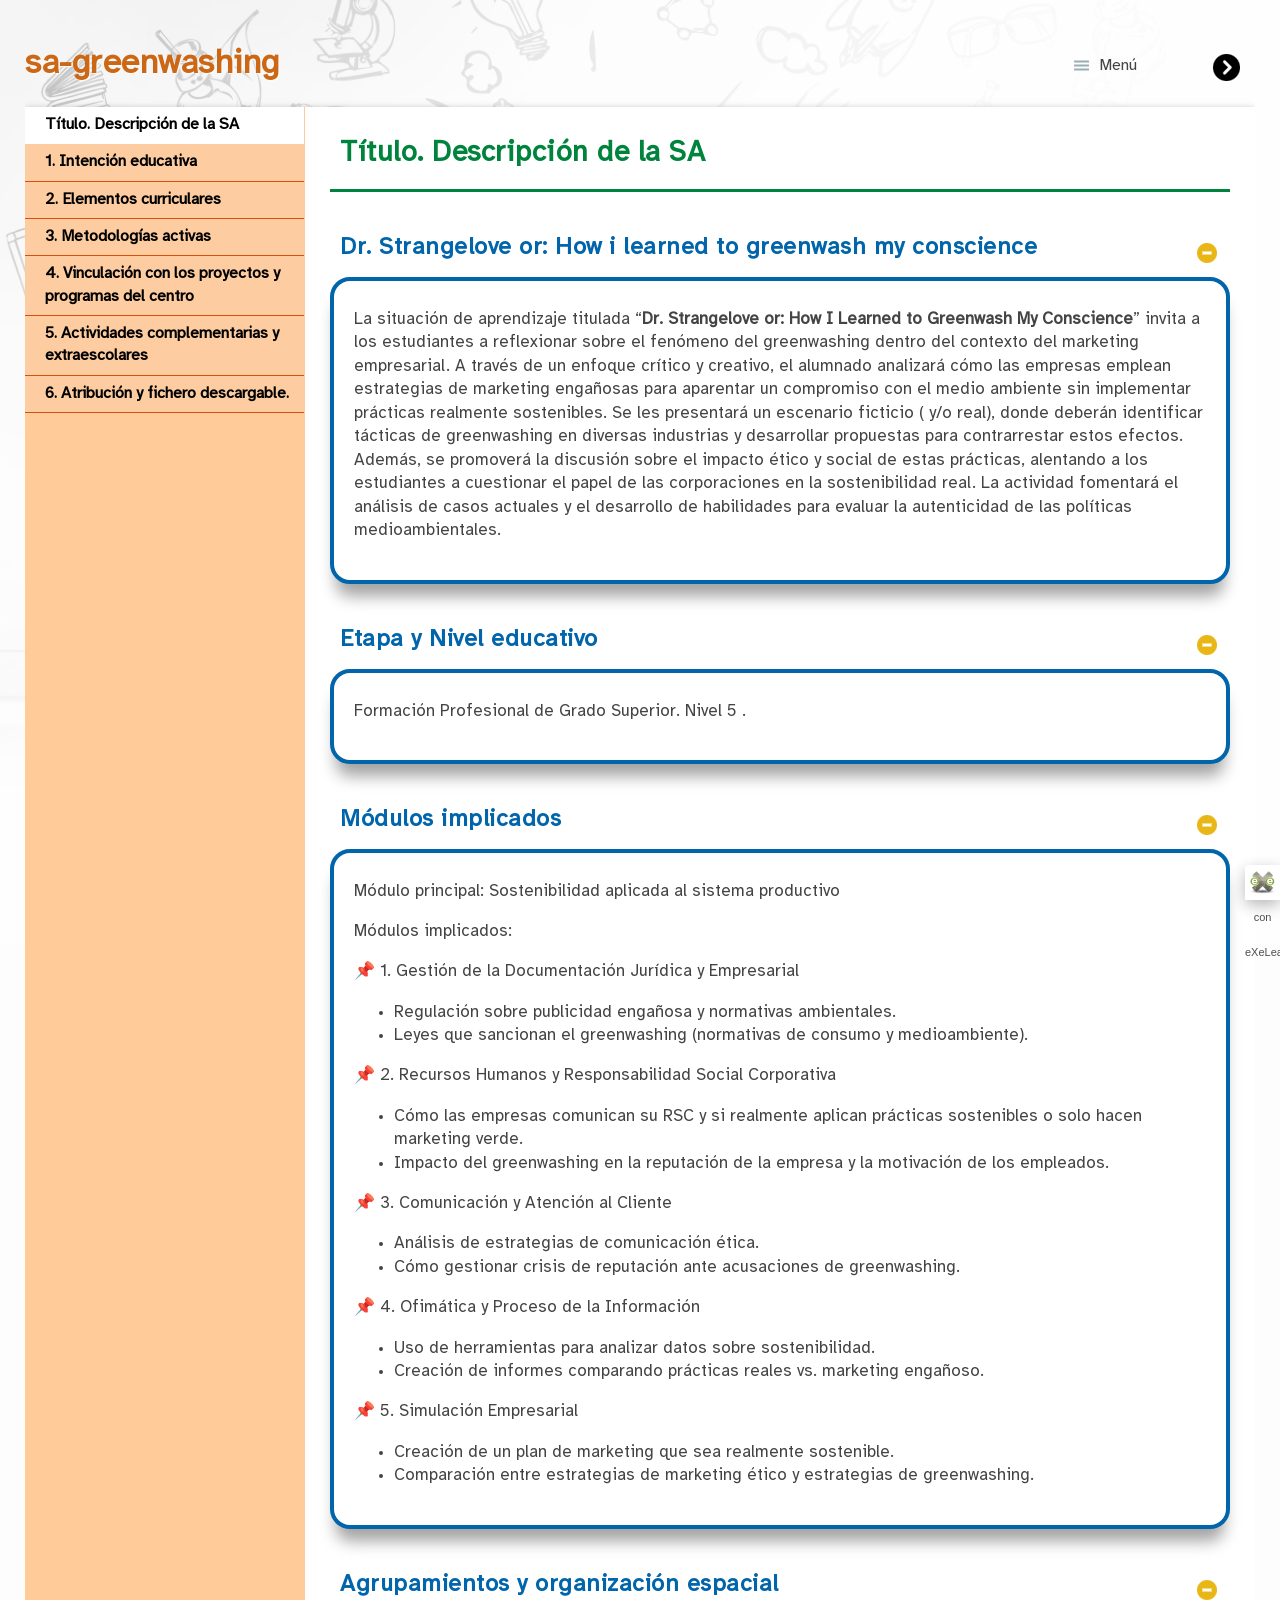
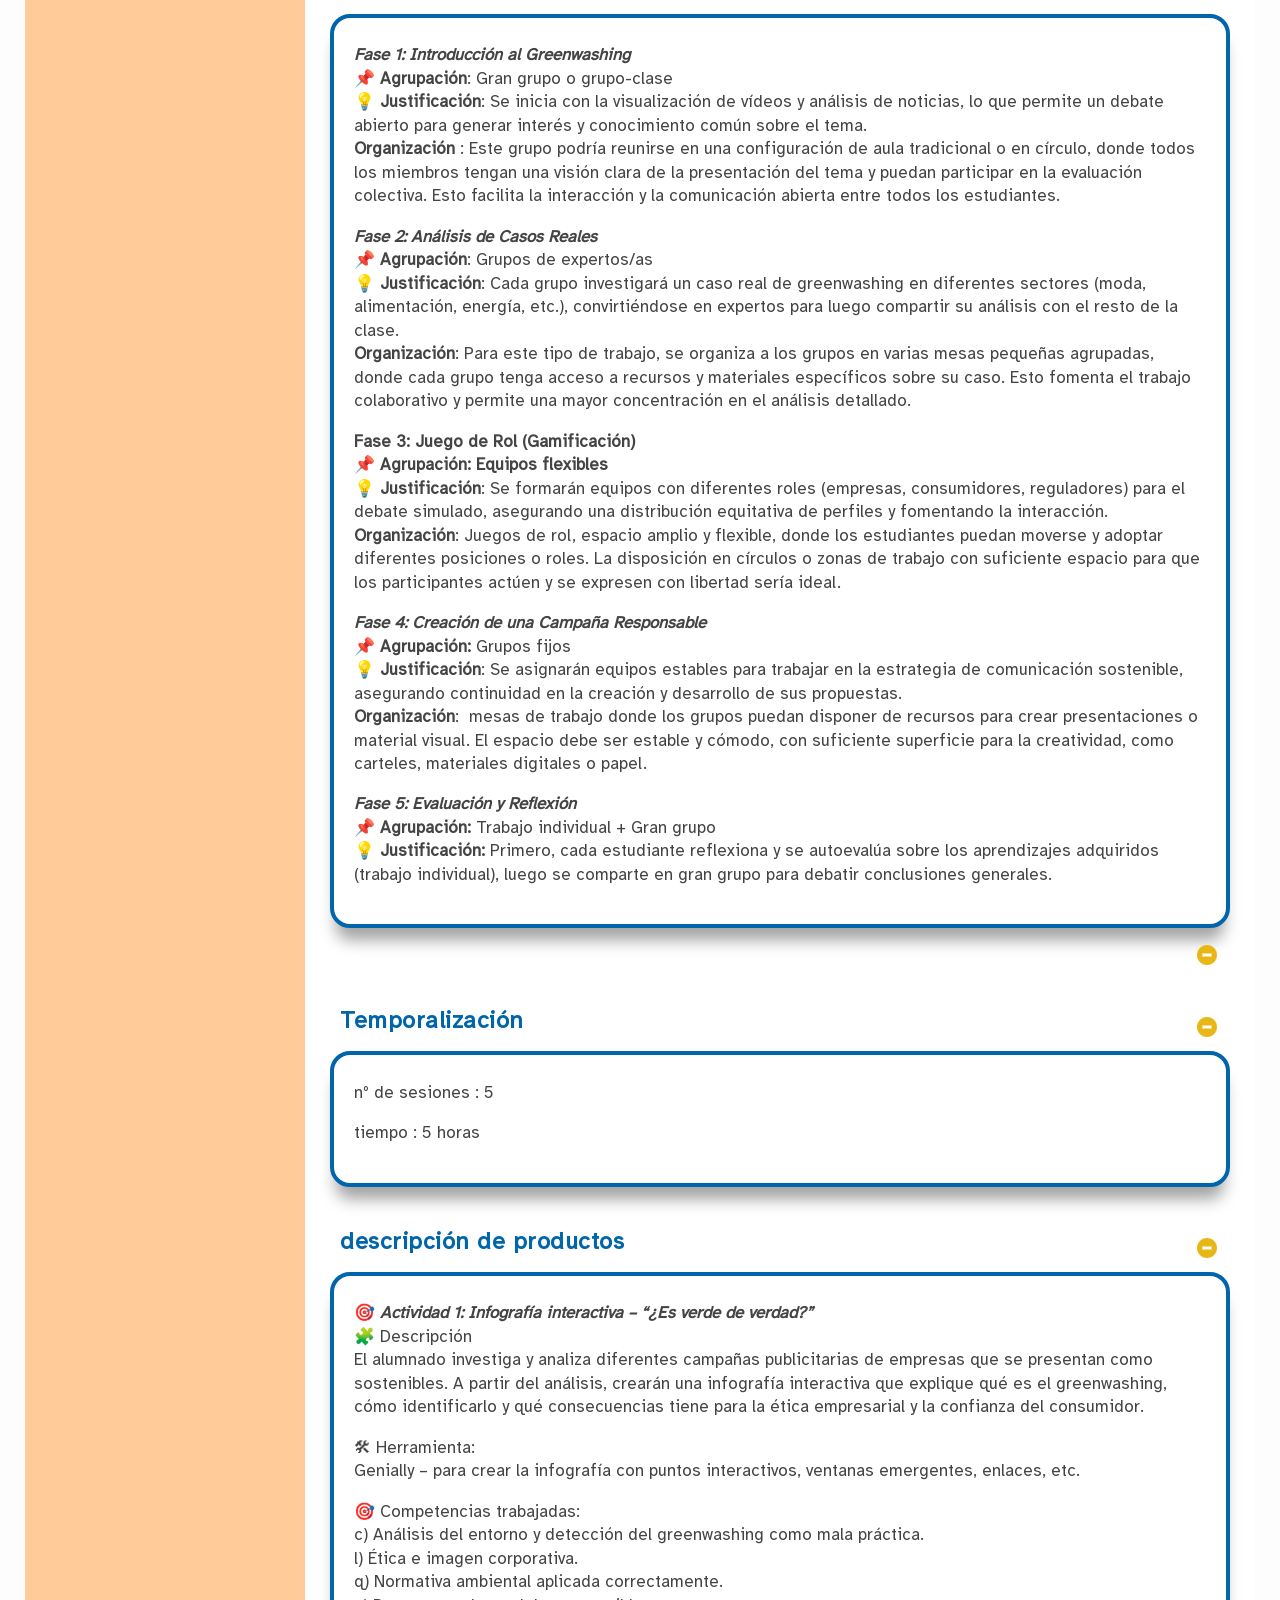
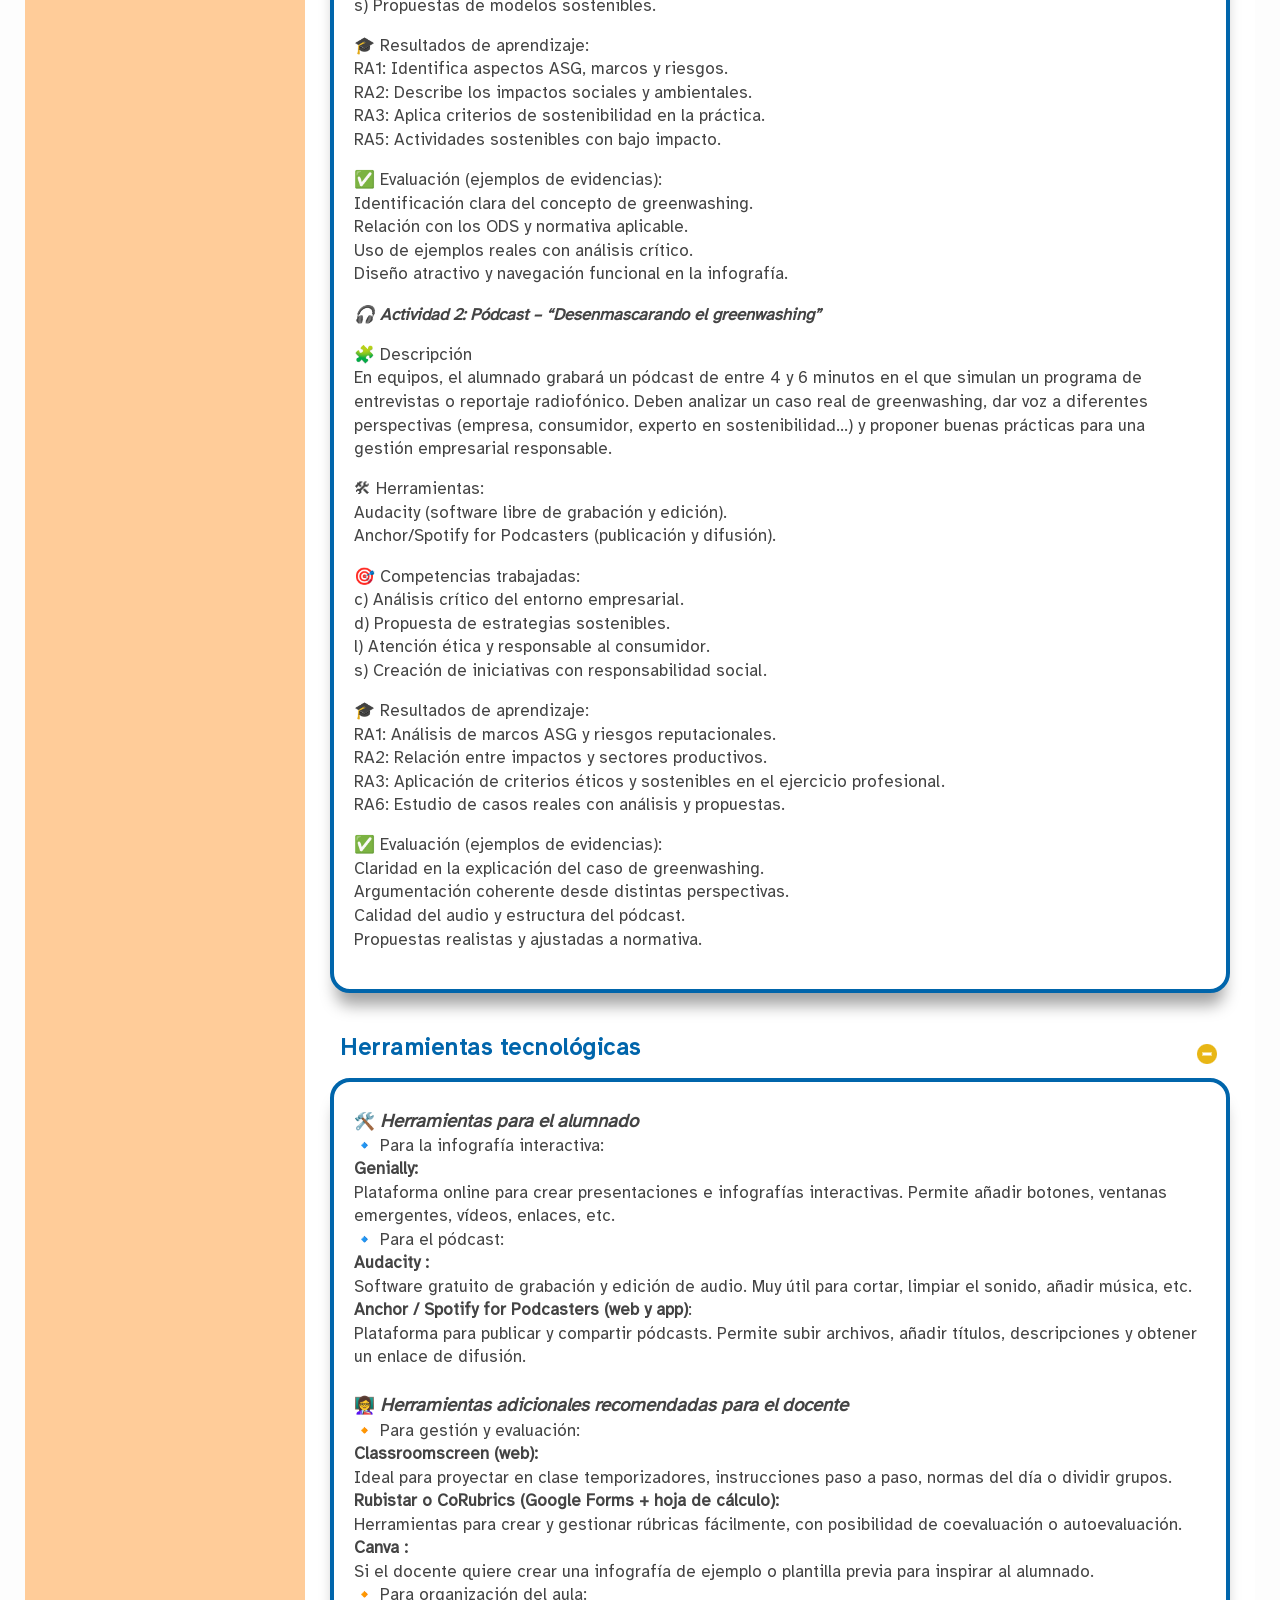
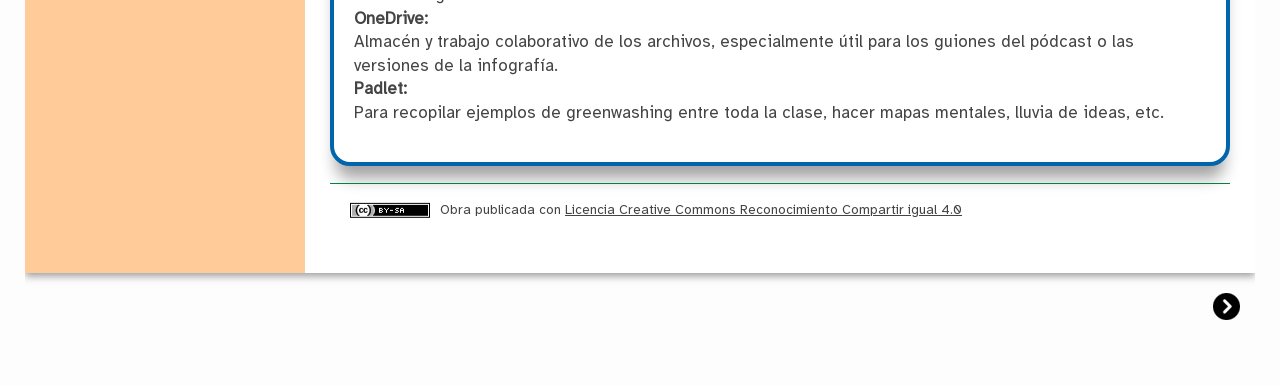
==== commit 607ad8ad: "Add files via upload" ====
--- a/index.html
+++ b/index.html
@@ -1,76 +1,76 @@
-<!doctype html>
-<html lang="es">
-<head>
-<link rel="stylesheet" type="text/css" href="base.css" />
-<link rel="stylesheet" type="text/css" href="content.css" />
-<link rel="stylesheet" type="text/css" href="nav.css" />
-<meta http-equiv="content-type" content="text/html;  charset=utf-8" />
-<title>sa-greenwashing </title>
-<link rel="shortcut icon" href="favicon.ico" type="image/x-icon" />
-<meta name="author" content="NMBV" />
-<link rel="license" type="text/html" href="http://creativecommons.org/licenses/by-sa/4.0/" />
-<meta name="generator" content="eXeLearning 2.9 Portable - exelearning.net" />
-<meta name="description" content="Situación de aprendizaje sobre greenwashing" />
-<!--[if lt IE 9]><script type="text/javascript" src="exe_html5.js"></script><![endif]-->
-<script type="text/javascript" src="exe_jquery.js"></script>
-<script type="text/javascript" src="common_i18n.js"></script>
-<script type="text/javascript" src="common.js"></script>
-<meta name="viewport" content="width=device-width, initial-scale=1" />
-</head>
-<body class="exe-web-site" id="exe-node-0"><script type="text/javascript">document.body.className+=" js"</script>
-<div id="content">
-<p id="skipNav"><a href="#main" class="sr-av">Saltar la navegación</a></p>
-<header id="header" ><div id="headerContent">sa-greenwashing</div></header>
-<nav id="siteNav">
-<ul>
-   <li id="active"><a href="index.html" class="active daddy main-node">Título. Descripción de la SA</a></li>
-   <li><a href="1_intencin_educativa.html" class="no-ch">1. Intención educativa</a></li>
-   <li><a href="2_elementos_curriculares.html" class="no-ch">2. Elementos curriculares</a></li>
-   <li><a href="3_metodologas_activas.html" class="no-ch">3. Metodologías activas</a></li>
-   <li><a href="4_vinculacin_con_los_proyectos_y_programas_del_centro.html" class="no-ch">4. Vinculación con los proyectos y programas del centro</a></li>
-   <li><a href="5_actividades_complementarias_y_extraescolares.html" class="no-ch">5. Actividades complementarias y extraescolares</a></li>
-   <li><a href="6_atribucin_y_fichero_descargable.html" class="no-ch">6. Atribución y fichero descargable.</a></li>
-</ul>
-</nav>
-<div id='topPagination'>
-<nav class="pagination noprt">
-<a href="1_intencin_educativa.html" class="next"><span>Siguiente<span> &raquo;</span></span></a>
-</nav>
-</div>
-<div id="main-wrapper">
-<section id="main">
-<header id="nodeDecoration"><h1 id="nodeTitle">Título. Descripción de la SA</h1></header>
-<article class="iDevice_wrapper textIdevice em_iDevice" id="id1">
-<div class="iDevice emphasis1" >
-<header class="iDevice_header iDevice_header_noIcon"><h1 class="iDeviceTitle">Dr. Strangelove or: How i learned to greenwash my conscience</h1></header>
-<div class="iDevice_inner">
-<div class="iDevice_content_wrapper">
-<div id="ta1_127_2" class="block iDevice_content">
-<div class="exe-text"><p>La situación de aprendizaje titulada “<strong>Dr. Strangelove or: How I Learned to Greenwash My Conscience</strong>” invita al alumnado a reflexionar sobre el fenómeno del greenwashing dentro del contexto del marketing empresarial. A través de un enfoque crítico y creativo, los alumnos analizarán cómo las empresas emplean estrategias de marketing engañosas para aparentar un compromiso con el medio ambiente sin implementar prácticas realmente sostenibles. Se les presentará un escenario ficticio ( y/o real), donde deberán identificar tácticas de greenwashing en diversas industrias y desarrollar propuestas para contrarrestar estos efectos. Además, se promoverá la discusión sobre el impacto ético y social de estas prácticas, alentando al alumnado a cuestionar el papel de las corporaciones en la sostenibilidad real. La actividad fomentará el análisis de casos actuales y el desarrollo de habilidades para evaluar la autenticidad de las políticas medioambientales.</p>
-<p></p></div>
-</div>
-</div>
-</div>
-</div>
-</article>
-<article class="iDevice_wrapper textIdevice em_iDevice" id="id3">
-<div class="iDevice emphasis1" >
-<header class="iDevice_header iDevice_header_noIcon"><h1 class="iDeviceTitle">Etapa y Nivel educativo</h1></header>
-<div class="iDevice_inner">
-<div class="iDevice_content_wrapper">
-<div id="ta3_129_2" class="block iDevice_content">
-<div class="exe-text"><p>Formación Profesional de Grado Superior. Nivel 5 .</p></div>
-</div>
-</div>
-</div>
-</div>
-</article>
-<article class="iDevice_wrapper textIdevice em_iDevice" id="id4">
-<div class="iDevice emphasis1" >
-<header class="iDevice_header iDevice_header_noIcon"><h1 class="iDeviceTitle">Módulos implicados</h1></header>
-<div class="iDevice_inner">
-<div class="iDevice_content_wrapper">
-<div id="ta4_130_2" class="block iDevice_content">
+<!doctype html>
+<html lang="es">
+<head>
+<link rel="stylesheet" type="text/css" href="base.css" />
+<link rel="stylesheet" type="text/css" href="content.css" />
+<link rel="stylesheet" type="text/css" href="nav.css" />
+<meta http-equiv="content-type" content="text/html;  charset=utf-8" />
+<title>sa-greenwashing </title>
+<link rel="shortcut icon" href="favicon.ico" type="image/x-icon" />
+<meta name="author" content="ABGR" />
+<link rel="license" type="text/html" href="http://creativecommons.org/licenses/by-sa/4.0/" />
+<meta name="generator" content="eXeLearning 2.9 Portable - exelearning.net" />
+<meta name="description" content="Situación de aprendizaje sobre greenwashing" />
+<!--[if lt IE 9]><script type="text/javascript" src="exe_html5.js"></script><![endif]-->
+<script type="text/javascript" src="exe_jquery.js"></script>
+<script type="text/javascript" src="common_i18n.js"></script>
+<script type="text/javascript" src="common.js"></script>
+<meta name="viewport" content="width=device-width, initial-scale=1" />
+</head>
+<body class="exe-web-site" id="exe-node-0"><script type="text/javascript">document.body.className+=" js"</script>
+<div id="content">
+<p id="skipNav"><a href="#main" class="sr-av">Saltar la navegación</a></p>
+<header id="header" ><div id="headerContent">sa-greenwashing</div></header>
+<nav id="siteNav">
+<ul>
+   <li id="active"><a href="index.html" class="active daddy main-node">Título. Descripción de la SA</a></li>
+   <li><a href="1_intencin_educativa.html" class="no-ch">1. Intención educativa</a></li>
+   <li><a href="2_elementos_curriculares.html" class="no-ch">2. Elementos curriculares</a></li>
+   <li><a href="3_metodologas_activas.html" class="no-ch">3. Metodologías activas</a></li>
+   <li><a href="4_vinculacin_con_los_proyectos_y_programas_del_centro.html" class="no-ch">4. Vinculación con los proyectos y programas del centro</a></li>
+   <li><a href="5_actividades_complementarias_y_extraescolares.html" class="no-ch">5. Actividades complementarias y extraescolares</a></li>
+   <li><a href="6_atribucin_y_fichero_descargable.html" class="no-ch">6. Atribución y fichero descargable.</a></li>
+</ul>
+</nav>
+<div id='topPagination'>
+<nav class="pagination noprt">
+<a href="1_intencin_educativa.html" class="next"><span>Siguiente<span> &raquo;</span></span></a>
+</nav>
+</div>
+<div id="main-wrapper">
+<section id="main">
+<header id="nodeDecoration"><h1 id="nodeTitle">Título. Descripción de la SA</h1></header>
+<article class="iDevice_wrapper textIdevice em_iDevice" id="id1">
+<div class="iDevice emphasis1" >
+<header class="iDevice_header iDevice_header_noIcon"><h1 class="iDeviceTitle">Dr. Strangelove or: How i learned to greenwash my conscience</h1></header>
+<div class="iDevice_inner">
+<div class="iDevice_content_wrapper">
+<div id="ta1_127_2" class="block iDevice_content">
+<div class="exe-text"><p>La situación de aprendizaje titulada “<strong>Dr. Strangelove or: How I Learned to Greenwash My Conscience</strong>” invita a los estudiantes a reflexionar sobre el fenómeno del greenwashing dentro del contexto del marketing empresarial. A través de un enfoque crítico y creativo, el alumnado analizará cómo las empresas emplean estrategias de marketing engañosas para aparentar un compromiso con el medio ambiente sin implementar prácticas realmente sostenibles. Se les presentará un escenario ficticio ( y/o real), donde deberán identificar tácticas de greenwashing en diversas industrias y desarrollar propuestas para contrarrestar estos efectos. Además, se promoverá la discusión sobre el impacto ético y social de estas prácticas, alentando a los estudiantes a cuestionar el papel de las corporaciones en la sostenibilidad real. La actividad fomentará el análisis de casos actuales y el desarrollo de habilidades para evaluar la autenticidad de las políticas medioambientales.</p>
+<p></p></div>
+</div>
+</div>
+</div>
+</div>
+</article>
+<article class="iDevice_wrapper textIdevice em_iDevice" id="id3">
+<div class="iDevice emphasis1" >
+<header class="iDevice_header iDevice_header_noIcon"><h1 class="iDeviceTitle">Etapa y Nivel educativo</h1></header>
+<div class="iDevice_inner">
+<div class="iDevice_content_wrapper">
+<div id="ta3_129_2" class="block iDevice_content">
+<div class="exe-text"><p>Formación Profesional de Grado Superior. Nivel 5 .</p></div>
+</div>
+</div>
+</div>
+</div>
+</article>
+<article class="iDevice_wrapper textIdevice em_iDevice" id="id4">
+<div class="iDevice emphasis1" >
+<header class="iDevice_header iDevice_header_noIcon"><h1 class="iDeviceTitle">Módulos implicados</h1></header>
+<div class="iDevice_inner">
+<div class="iDevice_content_wrapper">
+<div id="ta4_130_2" class="block iDevice_content">
 <div class="exe-text"><p>Módulo principal: Sostenibilidad aplicada al sistema productivo</p>
 <p>Módulos implicados:</p>
 <p>📌 1. Gestión de la Documentación Jurídica y Empresarial</p>
@@ -98,55 +98,55 @@
 <li>Creación de un plan de marketing que sea realmente sostenible.</li>
 <li>Comparación entre estrategias de marketing ético y estrategias de greenwashing.</li>
 </ul>
-<p></p></div>
-</div>
-</div>
-</div>
-</div>
-</article>
-<article class="iDevice_wrapper textIdevice em_iDevice" id="id5">
-<div class="iDevice emphasis1" >
-<header class="iDevice_header iDevice_header_noIcon"><h1 class="iDeviceTitle">Agrupamientos y organización  espacial</h1></header>
-<div class="iDevice_inner">
-<div class="iDevice_content_wrapper">
-<div id="ta5_131_2" class="block iDevice_content">
-<div class="exe-text"><p><strong><em>Fase 1: Introducción al Greenwashing</em></strong><br />📌 <strong>Agrupación</strong>: Gran grupo o grupo-clase<br />💡 <strong>Justificación</strong>: Se inicia con la visualización de vídeos y análisis de noticias, lo que permite un debate abierto para generar interés y conocimiento común sobre el tema.<br /><strong>Organización</strong> : Este grupo podría reunirse en una configuración de aula tradicional o en círculo, donde todos los miembros tengan una visión clara de la presentación del tema y puedan participar en la evaluación colectiva. Esto facilita la interacción y la comunicación abierta entre todos el alumnado.</p>
+<p></p></div>
+</div>
+</div>
+</div>
+</div>
+</article>
+<article class="iDevice_wrapper textIdevice em_iDevice" id="id5">
+<div class="iDevice emphasis1" >
+<header class="iDevice_header iDevice_header_noIcon"><h1 class="iDeviceTitle">Agrupamientos y organización  espacial</h1></header>
+<div class="iDevice_inner">
+<div class="iDevice_content_wrapper">
+<div id="ta5_131_2" class="block iDevice_content">
+<div class="exe-text"><p><strong><em>Fase 1: Introducción al Greenwashing</em></strong><br />📌 <strong>Agrupación</strong>: Gran grupo o grupo-clase<br />💡 <strong>Justificación</strong>: Se inicia con la visualización de vídeos y análisis de noticias, lo que permite un debate abierto para generar interés y conocimiento común sobre el tema.<br /><strong>Organización</strong> : Este grupo podría reunirse en una configuración de aula tradicional o en círculo, donde todos los miembros tengan una visión clara de la presentación del tema y puedan participar en la evaluación colectiva. Esto facilita la interacción y la comunicación abierta entre todos los estudiantes.</p>
 <p></p>
 <p><em><strong>Fase 2: Análisis de Casos Reales</strong></em><br />📌 <strong>Agrupación</strong>: Grupos de expertos/as<br />💡 <strong>Justificación</strong>: Cada grupo investigará un caso real de greenwashing en diferentes sectores (moda, alimentación, energía, etc.), convirtiéndose en expertos para luego compartir su análisis con el resto de la clase.<br /><strong>Organización</strong>: Para este tipo de trabajo, se organiza a los grupos en varias mesas pequeñas agrupadas, donde cada grupo tenga acceso a recursos y materiales específicos sobre su caso. Esto fomenta el trabajo colaborativo y permite una mayor concentración en el análisis detallado.</p>
-<p><strong>Fase 3: Juego de Rol (Gamificación)</strong><br />📌 <strong>Agrupación: Equipos flexibles</strong><br />💡 <strong>Justificación</strong>: Se formarán equipos con diferentes roles (empresas, consumidores, reguladores) para el debate simulado, asegurando una distribución equitativa de perfiles y fomentando la interacción.<br /><strong>Organización</strong>: Juegos de rol, espacio amplio y flexible, donde el alumnado puedan moverse y adoptar diferentes posiciones o roles. La disposición en círculos o zonas de trabajo con suficiente espacio para que los participantes actúen y se expresen con libertad sería ideal.</p>
+<p><strong>Fase 3: Juego de Rol (Gamificación)</strong><br />📌 <strong>Agrupación: Equipos flexibles</strong><br />💡 <strong>Justificación</strong>: Se formarán equipos con diferentes roles (empresas, consumidores, reguladores) para el debate simulado, asegurando una distribución equitativa de perfiles y fomentando la interacción.<br /><strong>Organización</strong>: Juegos de rol, espacio amplio y flexible, donde los estudiantes puedan moverse y adoptar diferentes posiciones o roles. La disposición en círculos o zonas de trabajo con suficiente espacio para que los participantes actúen y se expresen con libertad sería ideal.</p>
 <p><em><strong>Fase 4: Creación de una Campaña Responsable</strong></em><br />📌 <strong>Agrupación:</strong> Grupos fijos<br />💡 <strong>Justificación</strong>: Se asignarán equipos estables para trabajar en la estrategia de comunicación sostenible, asegurando continuidad en la creación y desarrollo de sus propuestas.<br /><strong>Organización</strong>:  mesas de trabajo donde los grupos puedan disponer de recursos para crear presentaciones o material visual. El espacio debe ser estable y cómodo, con suficiente superficie para la creatividad, como carteles, materiales digitales o papel.</p>
-<p><em><strong>Fase 5: Evaluación y Reflexión</strong></em><br />📌 <strong>Agrupación:</strong> Trabajo individual + Gran grupo<br />💡 <strong>Justificación:</strong> Primero, cada estudiante reflexiona y se autoevalúa sobre los aprendizajes adquiridos (trabajo individual), luego se comparte en gran grupo para debatir conclusiones generales.</p></div>
-</div>
-</div>
-</div>
-</div>
-</article>
-<article class="iDevice_wrapper textIdevice" id="id6">
-<div class="iDevice emphasis0" >
-<div id="ta6_132_2" class="block iDevice_content">
-
-</div>
-</div>
-</article>
-<article class="iDevice_wrapper textIdevice em_iDevice" id="id7">
-<div class="iDevice emphasis1" >
-<header class="iDevice_header iDevice_header_noIcon"><h1 class="iDeviceTitle">Temporalización</h1></header>
-<div class="iDevice_inner">
-<div class="iDevice_content_wrapper">
-<div id="ta7_127_2" class="block iDevice_content">
+<p><em><strong>Fase 5: Evaluación y Reflexión</strong></em><br />📌 <strong>Agrupación:</strong> Trabajo individual + Gran grupo<br />💡 <strong>Justificación:</strong> Primero, cada estudiante reflexiona y se autoevalúa sobre los aprendizajes adquiridos (trabajo individual), luego se comparte en gran grupo para debatir conclusiones generales.</p></div>
+</div>
+</div>
+</div>
+</div>
+</article>
+<article class="iDevice_wrapper textIdevice" id="id6">
+<div class="iDevice emphasis0" >
+<div id="ta6_132_2" class="block iDevice_content">
+
+</div>
+</div>
+</article>
+<article class="iDevice_wrapper textIdevice em_iDevice" id="id7">
+<div class="iDevice emphasis1" >
+<header class="iDevice_header iDevice_header_noIcon"><h1 class="iDeviceTitle">Temporalización</h1></header>
+<div class="iDevice_inner">
+<div class="iDevice_content_wrapper">
+<div id="ta7_127_2" class="block iDevice_content">
 <div class="exe-text"><p>nº de sesiones : 5</p>
-<p>tiempo : 5 horas</p></div>
-</div>
-</div>
-</div>
-</div>
-</article>
-<article class="iDevice_wrapper textIdevice em_iDevice" id="id8">
-<div class="iDevice emphasis1" >
-<header class="iDevice_header iDevice_header_noIcon"><h1 class="iDeviceTitle">descripción de productos</h1></header>
-<div class="iDevice_inner">
-<div class="iDevice_content_wrapper">
-<div id="ta8_128_2" class="block iDevice_content">
+<p>tiempo : 5 horas</p></div>
+</div>
+</div>
+</div>
+</div>
+</article>
+<article class="iDevice_wrapper textIdevice em_iDevice" id="id8">
+<div class="iDevice emphasis1" >
+<header class="iDevice_header iDevice_header_noIcon"><h1 class="iDeviceTitle">descripción de productos</h1></header>
+<div class="iDevice_inner">
+<div class="iDevice_content_wrapper">
+<div id="ta8_128_2" class="block iDevice_content">
 <div class="exe-text"><p>🎯 <em><strong>Actividad 1: Infografía interactiva – “¿Es verde de verdad?”</strong></em><br />🧩 Descripción<br />El alumnado investiga y analiza diferentes campañas publicitarias de empresas que se presentan como sostenibles. A partir del análisis, crearán una infografía interactiva que explique qué es el greenwashing, cómo identificarlo y qué consecuencias tiene para la ética empresarial y la confianza del consumidor.</p>
 <p>🛠 Herramienta:<br />Genially – para crear la infografía con puntos interactivos, ventanas emergentes, enlaces, etc.</p>
 <p>🎯 Competencias trabajadas:<br />c) Análisis del entorno y detección del greenwashing como mala práctica.<br />l) Ética e imagen corporativa.<br />q) Normativa ambiental aplicada correctamente.<br />s) Propuestas de modelos sostenibles.</p>
@@ -157,33 +157,33 @@
 <p>🛠 Herramientas:<br />Audacity (software libre de grabación y edición).<br />Anchor/Spotify for Podcasters (publicación y difusión).</p>
 <p>🎯 Competencias trabajadas:<br />c) Análisis crítico del entorno empresarial.<br />d) Propuesta de estrategias sostenibles.<br />l) Atención ética y responsable al consumidor.<br />s) Creación de iniciativas con responsabilidad social.</p>
 <p>🎓 Resultados de aprendizaje:<br />RA1: Análisis de marcos ASG y riesgos reputacionales.<br />RA2: Relación entre impactos y sectores productivos.<br />RA3: Aplicación de criterios éticos y sostenibles en el ejercicio profesional.<br />RA6: Estudio de casos reales con análisis y propuestas.</p>
-<p>✅ Evaluación (ejemplos de evidencias):<br />Claridad en la explicación del caso de greenwashing.<br />Argumentación coherente desde distintas perspectivas.<br />Calidad del audio y estructura del pódcast.<br />Propuestas realistas y ajustadas a normativa.</p></div>
-</div>
-</div>
-</div>
-</div>
-</article>
-<article class="iDevice_wrapper textIdevice em_iDevice" id="id9">
-<div class="iDevice emphasis1" >
-<header class="iDevice_header iDevice_header_noIcon"><h1 class="iDeviceTitle">Herramientas tecnológicas</h1></header>
-<div class="iDevice_inner">
-<div class="iDevice_content_wrapper">
-<div id="ta9_129_2" class="block iDevice_content">
-<div class="exe-text"><p>🛠️<span style="font-size: 14pt;"> <em><strong>Herramientas para el alumnado</strong></em></span><br />🔹 Para la infografía interactiva:<br /><strong>Genially:</strong><br />Plataforma online para crear presentaciones e infografías interactivas. Permite añadir botones, ventanas emergentes, vídeos, enlaces, etc.<br />🔹 Para el pódcast:<br /><strong>Audacity :</strong><br />Software gratuito de grabación y edición de audio. Muy útil para cortar, limpiar el sonido, añadir música, etc.<br /><strong>Anchor / Spotify for Podcasters (web y app)</strong>:<br />Plataforma para publicar y compartir pódcasts. Permite subir archivos, añadir títulos, descripciones y obtener un enlace de difusión.<br /><br />👩‍🏫<span style="font-size: 14pt;"><em><strong> Herramientas adicionales recomendadas para el docente</strong></em></span><br />🔸 Para gestión y evaluación:<br /><strong>Classroomscreen (web):</strong><br />Ideal para proyectar en clase temporizadores, instrucciones paso a paso, normas del día o dividir grupos.<br /><strong>Rubistar o CoRubrics (Google Forms + hoja de cálculo):</strong><br />Herramientas para crear y gestionar rúbricas fácilmente, con posibilidad de coevaluación o autoevaluación.<br /><strong>Canva :</strong><br />Si el docente quiere crear una infografía de ejemplo o plantilla previa para inspirar al alumnado.<br />🔸 Para organización del aula:<br /><strong>OneDrive:</strong><br />Almacén y trabajo colaborativo de los archivos, especialmente útil para los guiones del pódcast o las versiones de la infografía.<br /><strong>Padlet:</strong><br />Para recopilar ejemplos de greenwashing entre toda la clase, hacer mapas mentales, lluvia de ideas, etc.</p></div>
-</div>
-</div>
-</div>
-</div>
-</article>
-<div id="packageLicense" class="cc cc-by-sa">
-<p><span>Obra publicada con</span> <a rel="license" href="http://creativecommons.org/licenses/by-sa/4.0/">Licencia Creative Commons Reconocimiento Compartir igual 4.0</a></p>
-</div>
-</section>
-</div>
-<div id='bottomPagination'>
-<nav class="pagination noprt">
-<a href="1_intencin_educativa.html" class="next"><span>Siguiente<span> &raquo;</span></span></a>
-</nav>
-</div>
-</div>
+<p>✅ Evaluación (ejemplos de evidencias):<br />Claridad en la explicación del caso de greenwashing.<br />Argumentación coherente desde distintas perspectivas.<br />Calidad del audio y estructura del pódcast.<br />Propuestas realistas y ajustadas a normativa.</p></div>
+</div>
+</div>
+</div>
+</div>
+</article>
+<article class="iDevice_wrapper textIdevice em_iDevice" id="id9">
+<div class="iDevice emphasis1" >
+<header class="iDevice_header iDevice_header_noIcon"><h1 class="iDeviceTitle">Herramientas tecnológicas</h1></header>
+<div class="iDevice_inner">
+<div class="iDevice_content_wrapper">
+<div id="ta9_129_2" class="block iDevice_content">
+<div class="exe-text"><p>🛠️<span style="font-size: 14pt;"> <em><strong>Herramientas para el alumnado</strong></em></span><br />🔹 Para la infografía interactiva:<br /><strong>Genially:</strong><br />Plataforma online para crear presentaciones e infografías interactivas. Permite añadir botones, ventanas emergentes, vídeos, enlaces, etc.<br />🔹 Para el pódcast:<br /><strong>Audacity :</strong><br />Software gratuito de grabación y edición de audio. Muy útil para cortar, limpiar el sonido, añadir música, etc.<br /><strong>Anchor / Spotify for Podcasters (web y app)</strong>:<br />Plataforma para publicar y compartir pódcasts. Permite subir archivos, añadir títulos, descripciones y obtener un enlace de difusión.<br /><br />👩‍🏫<span style="font-size: 14pt;"><em><strong> Herramientas adicionales recomendadas para el docente</strong></em></span><br />🔸 Para gestión y evaluación:<br /><strong>Classroomscreen (web):</strong><br />Ideal para proyectar en clase temporizadores, instrucciones paso a paso, normas del día o dividir grupos.<br /><strong>Rubistar o CoRubrics (Google Forms + hoja de cálculo):</strong><br />Herramientas para crear y gestionar rúbricas fácilmente, con posibilidad de coevaluación o autoevaluación.<br /><strong>Canva :</strong><br />Si el docente quiere crear una infografía de ejemplo o plantilla previa para inspirar al alumnado.<br />🔸 Para organización del aula:<br /><strong>OneDrive:</strong><br />Almacén y trabajo colaborativo de los archivos, especialmente útil para los guiones del pódcast o las versiones de la infografía.<br /><strong>Padlet:</strong><br />Para recopilar ejemplos de greenwashing entre toda la clase, hacer mapas mentales, lluvia de ideas, etc.</p></div>
+</div>
+</div>
+</div>
+</div>
+</article>
+<div id="packageLicense" class="cc cc-by-sa">
+<p><span>Obra publicada con</span> <a rel="license" href="http://creativecommons.org/licenses/by-sa/4.0/">Licencia Creative Commons Reconocimiento Compartir igual 4.0</a></p>
+</div>
+</section>
+</div>
+<div id='bottomPagination'>
+<nav class="pagination noprt">
+<a href="1_intencin_educativa.html" class="next"><span>Siguiente<span> &raquo;</span></span></a>
+</nav>
+</div>
+</div>
 <p id="made-with-eXe"><a href="https://exelearning.net/" target="_blank" rel="noopener"><span>Creado con eXeLearning<span> (Ventana nueva)</span></span></a></p><script type="text/javascript" src="_style_js.js"></script></body></html>
